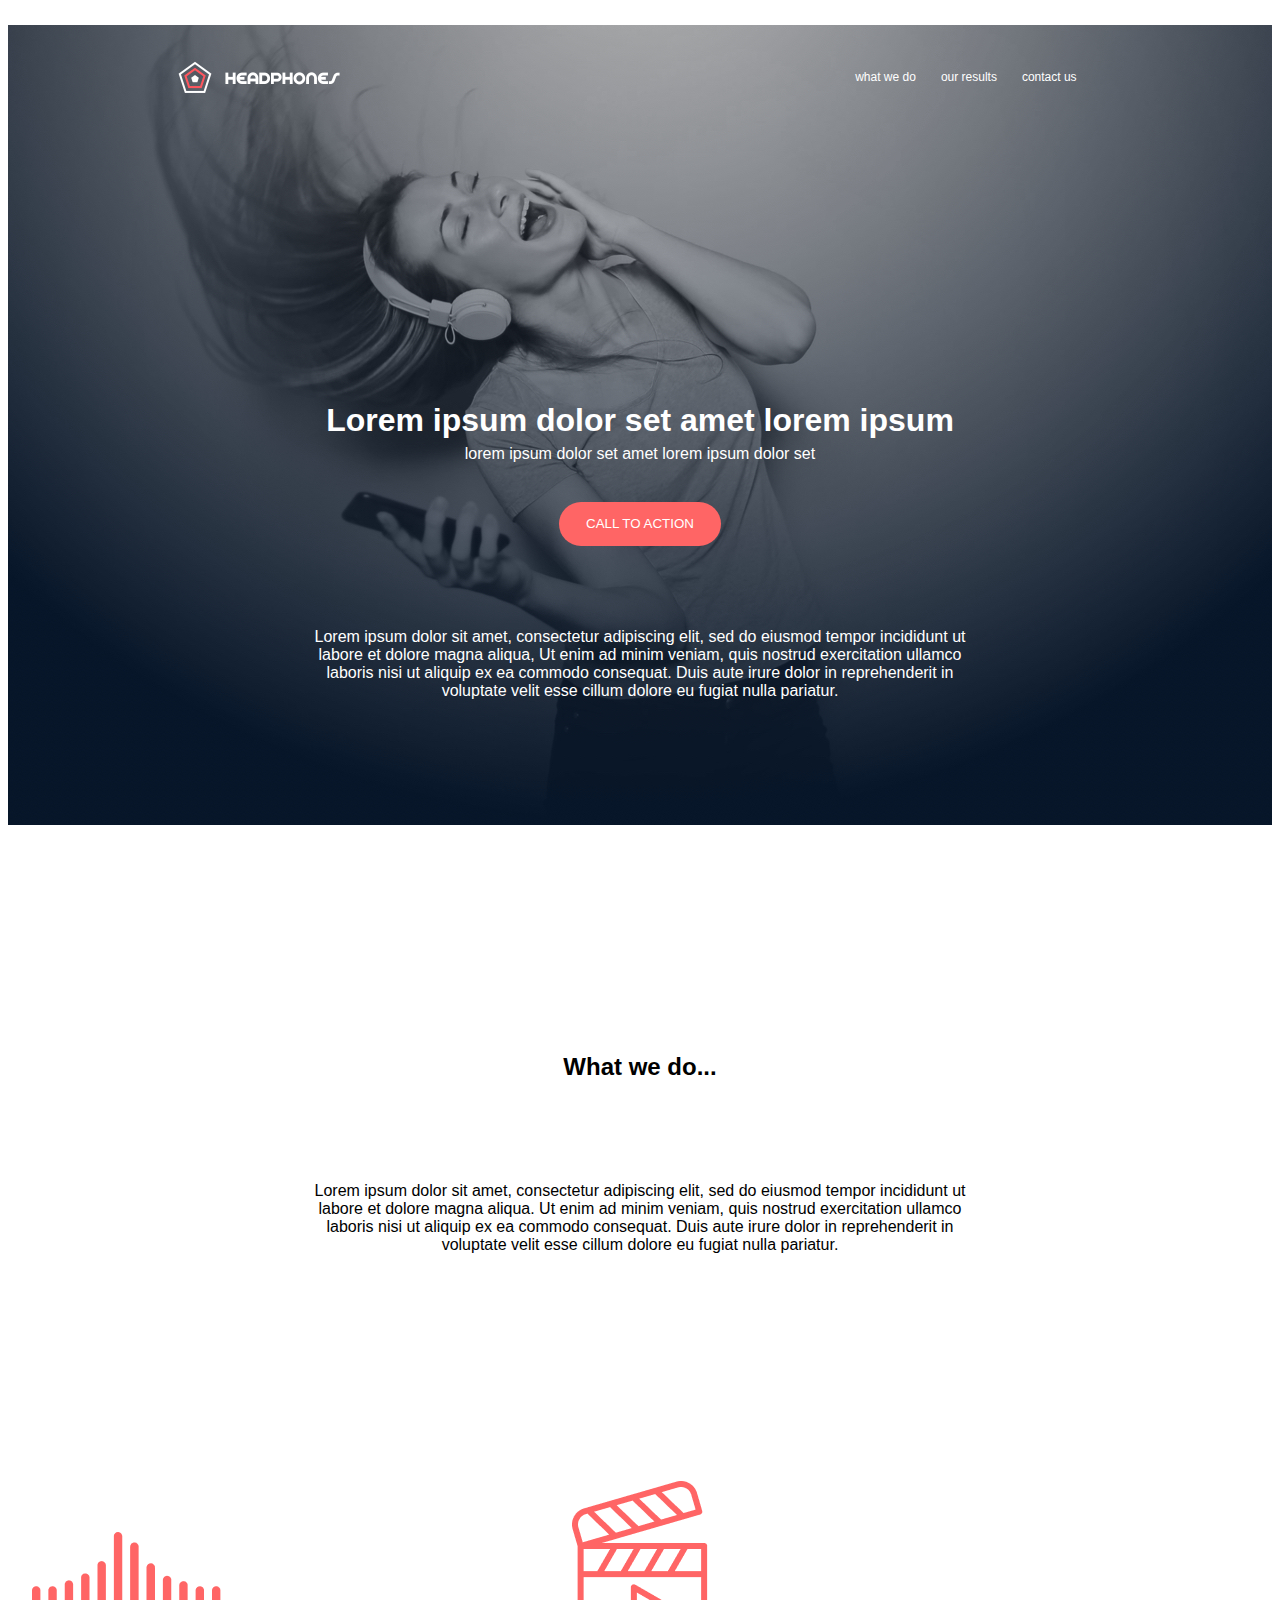
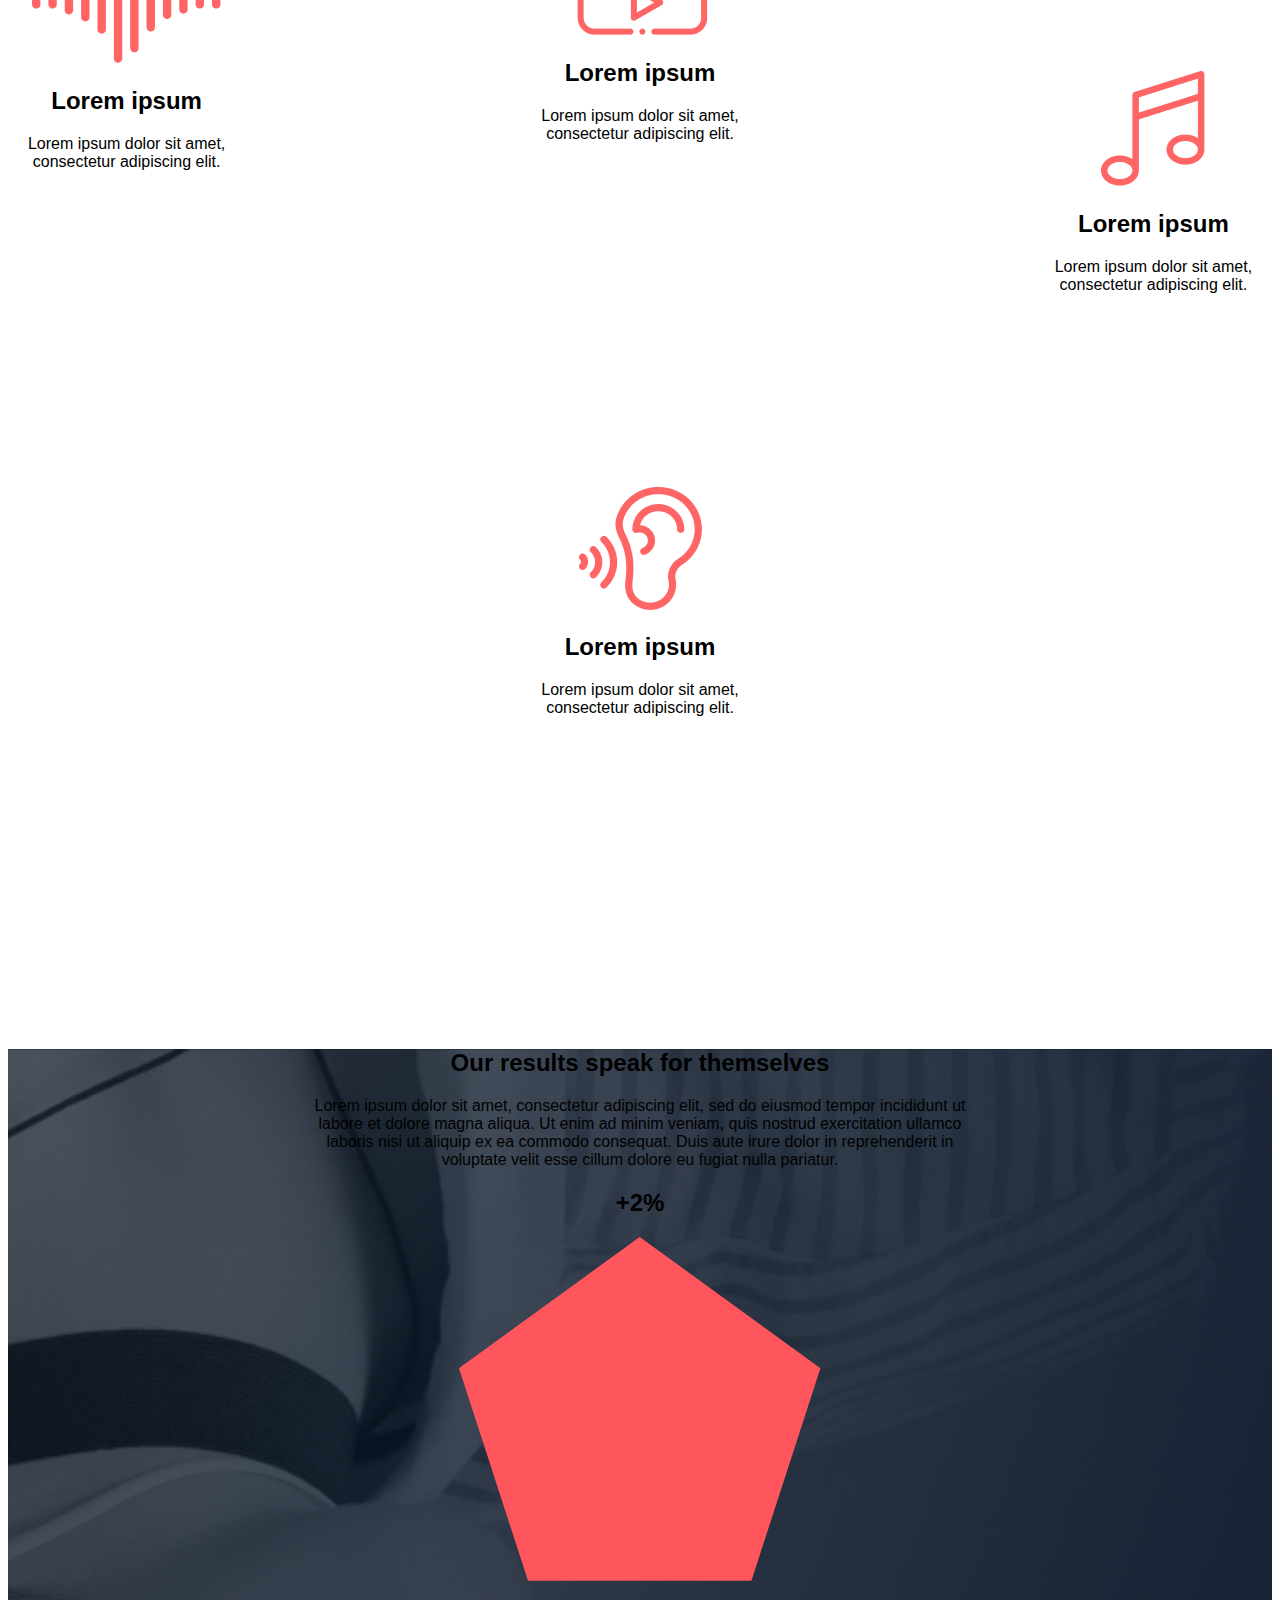
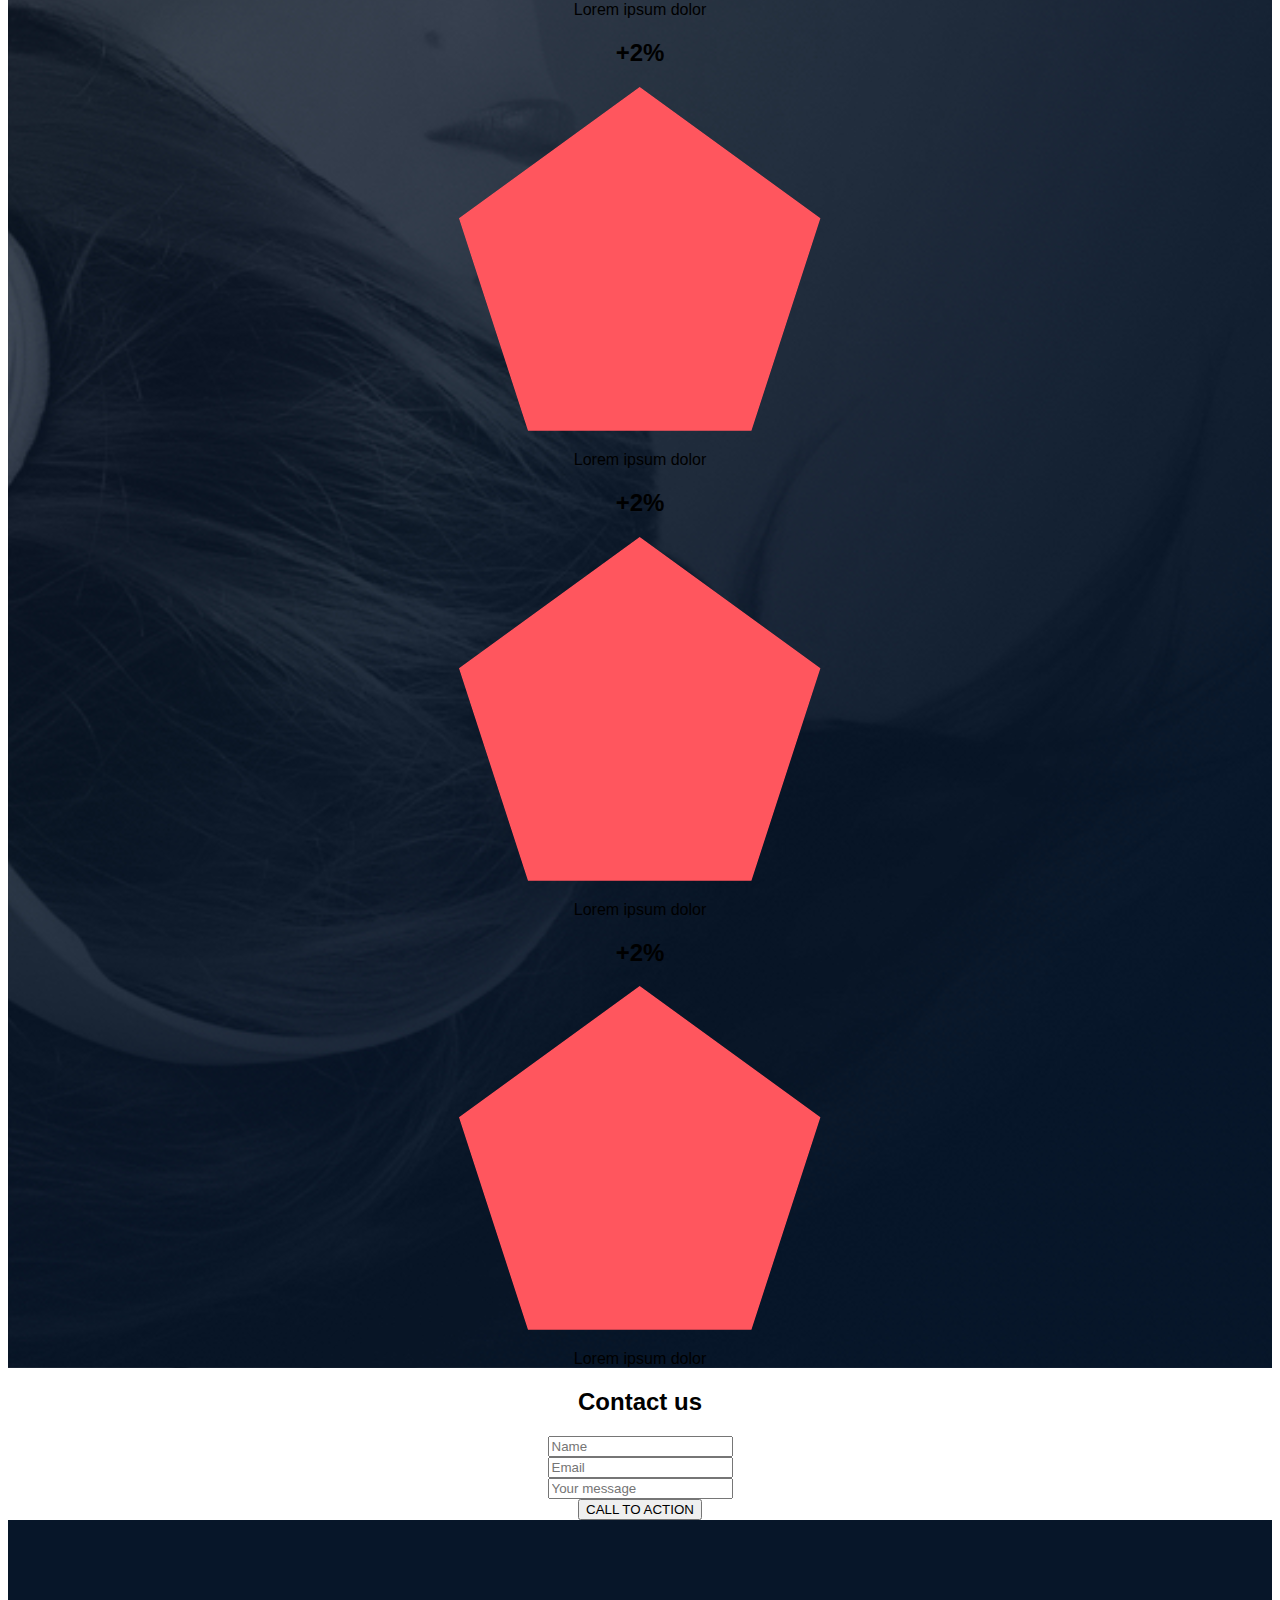
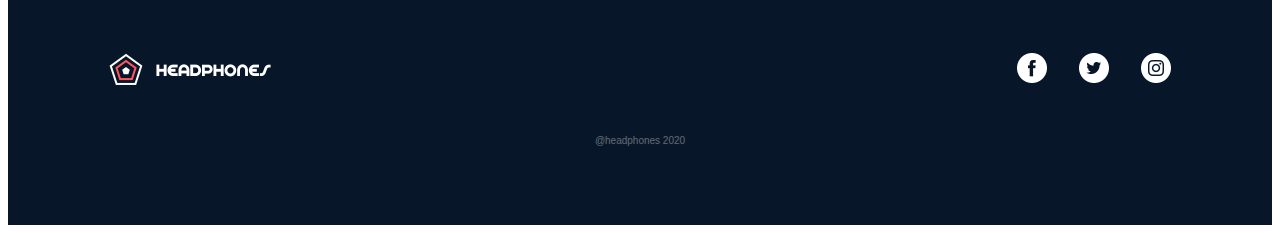
==== index.html @ 17d15989 "html changes and tablet changes" ====
<!DOCTYPE html>
<html lang="en">
<head>
    <meta charset="UTF-8">
    <meta name="viewport" content="width=device-width, initial-scale=1.0">
    <title>01_headphones_desktop</title>
    <link rel="stylesheet" href="tablet.css">
</head>
<body>
    <header>
        <div class="HP">
            <div class="hp">
                <img src="images/logo_headphones.png" alt="LOGO">
            </div>

        <!-- Block of 3 nav elements-->
            <nav class="nav">
                <a>what we do</a>
                <a>our results</a>
                <a>contact us</a>
            </nav>
        </div>
         
        <!-- Banner -->
        <section>
            <div class="banner">
                <div class="banner1">
                    <div><h1 class="bannerh1">Lorem ipsum dolor set amet lorem ipsum</h1></div>
                    <div><p class="bannerp1">lorem ipsum dolor set amet lorem ipsum dolor set</p></div>
                </div>
                <div>
                <button class="b1">CALL TO ACTION</button>
                </div>
                <div>
                    <p class="button-p">
                      Lorem ipsum dolor sit amet, consectetur adipiscing elit, sed do eiusmod tempor incididunt ut <br>
                      labore et dolore magna aliqua, Ut enim ad minim veniam, quis nostrud exercitation ullamco<br>
                      laboris nisi ut aliquip ex ea commodo consequat. Duis aute irure dolor in reprehenderit in<br>
                      voluptate velit esse cillum dolore eu fugiat nulla pariatur.
                    </p>
                </div>
            </div>
        </section>
    </header>

    <!-- Main Section -->
     <main>
        <!-- What we do -->
        <section>
            <div class="what">
                <div><h2>What we do...</h2></div>
                <div><p>Lorem ipsum dolor sit amet, consectetur adipiscing elit, sed do eiusmod tempor incididunt ut<br>
                labore et dolore magna aliqua. Ut enim ad minim veniam, quis nostrud exercitation ullamco<br>
                laboris nisi ut aliquip ex ea commodo consequat. Duis aute irure dolor in reprehenderit in<br>
                voluptate velit esse cillum dolore eu fugiat nulla pariatur.</p></div>
            </div>
            <div class="Lorem0">

                <!-- Lorem1 -->
                 <div class="Lorem1">
                    <img src="images/wave.png" alt="Lorem">
                    <h2 class="L1">Lorem ipsum</h2>
                    <p class="L1p">Lorem ipsum dolor sit amet,<br> consectetur adipiscing elit.</p>
                 </div>

                <!-- Lorem2 -->
                <div class="Lorem2">
                    <img src="images/play.png" alt="Lorem">
                    <h2 class="L2">Lorem ipsum</h2>
                    <p class="L2p">Lorem ipsum dolor sit amet,<br> consectetur adipiscing elit.</p>
                </div>

                <!-- Lorem3 -->
                <div class="Lorem3">
                    <img src="images/music.png" alt="Lorem">
                    <h2 class="L3">Lorem ipsum</h2>
                    <p class="L3p">Lorem ipsum dolor sit amet,<br> consectetur adipiscing elit.</p>
                </div>

                <!-- Lorem2 -->
                <div class="Lorem4">
                    <img src="images/listen.png" alt="Lorem">
                    <h2 class="L4">Lorem ipsum</h2>
                    <p class="L4p">Lorem ipsum dolor sit amet,<br> consectetur adipiscing elit.</p>
                </div>
            </div>
        </section>

        <!-- Our results speak for themselves -->
        <section class="hero">
            <div class="hour">
                <h2>Our results speak for themselves</h2>
            </div>
            <div class="hourp">
                <p>Lorem ipsum dolor sit amet, consectetur adipiscing elit, sed do eiusmod tempor incididunt ut<br>
                    labore et dolore magna aliqua. Ut enim ad minim veniam, quis nostrud exercitation ullamco<br>
                    laboris nisi ut aliquip ex ea commodo consequat. Duis aute irure dolor in reprehenderit in<br>
                    voluptate velit esse cillum dolore eu fugiat nulla pariatur.</p>
            </div>

            <!-- hex1 -->
            <div class="hex1">
                <div>
                    <h2 class="2%">+2%</h2>
                </div>
                <div>
                    <img src="images/pentagone.png" alt="pentagone">
                    <p class="l">Lorem ipsum dolor</p>
                </div>
            </div>

            <!-- hex2 -->
            <div class="hex2">
                <div>
                    <h2 class="2%">+2%</h2>
                </div>
                <div>
                    <img src="images/pentagone.png" alt="pentagone">
                    <p class="l">Lorem ipsum dolor</p>
                </div>
            </div>

            <!-- hex3 -->
            <div class="hex3">
                <div>
                    <h2 class="2%">+2%</h2>
                </div>
                <div>
                    <img src="images/pentagone.png" alt="pentagone">
                    <p class="l">Lorem ipsum dolor</p>
                </div>
            </div>

            <!-- hex4 -->
            <div class="hex4">
                <div>
                    <h2 class="2%">+2%</h2>
                </div>
                <div>
                    <img src="images/pentagone.png" alt="pentagone">
                    <p class="l">Lorem ipsum dolor</p>
                </div>
            </div>
        </section>

        <!-- Contact us -->
         <section>
            <div class="con">
                <div class="us">
                    <h2 class="ch2">Contact us</h2>
                </div>
                <div class="name">
                    <form id="nameForm">
                        <input type="text" id="name-input" placeholder="Name">
                    </form>
                </div>
                <div class="Email">
                    <form id="emailForm">
                        <input type="text" id="email-input" placeholder="Email">
                    </form>
                </div>
                <div class="message">
                    <form id="messageForm">
                        <input type="text" id="message-input" placeholder="Your message">
                    </form>
                </div>
                <div class="button">
                    <button>CALL TO ACTION</button>
                </div>
            </div>
         </section>
    </main>

    <!-- Footer -->
    <footer>
        <div class="footer">
            <!-- footer-images -->
            <div class="fl">
                <img src="images/logo_headphones.png" alt="logo" width="162" height="32">
            </div>
            <div class="footer-images">
                <div><img src="images/fb.png" alt="fb" width="30" height="30"></div>
                <div><img src="images/twitter.png" alt="twitter" width="30" height="30"></div>
                <div><img src="images/ig.png" alt="ig" width="30" height="30"></div>
            </div>

            <!--@headphones 2020 -->
            <div>
                <p class="footer-caption">@headphones 2020</p>
            </div>
        </div>
    </footer>
</body>
</html>
---- tablet.css ----
/* CSS for tablet */

@media (min-width: 768px) and (max-width: 1072px) {
    body {
        padding: 20px;
    }
}

header {
    background-image: url('images/headphones_hero_1.jpg');
    background-size: cover;
    background-position: center;
    width: 100%;
    height: 800px;
}

body {
    text-align: center;
    font-family: 'Source Sans Pro', sans-serif;
}

.HP {
    margin-top: 25px;
    display: flex;
    justify-content: space-around;
    align-items: center;
    position: relative;
    top: 20px;
}

.hp {
    display: flex;
    width: 161px;
    height: 32px;
    margin-right: 150px;
}

.b1 {
    background-color: #FF6565;
    color: #ffffff;
    width: 162px;
    height: 44px;
    border: none;
    border-radius: 40rem;
    position: relative;
    bottom: 210%;
    cursor: pointer;
    box-shadow: rgba(0, 0, 0, 0.5);
}

.nav {
    display: flex;
    justify-content: flex-end;
    margin: 25px;
    gap: 25px;
    font-size: 12px;
    color: #FFFFFF;
    weight: 700;
}

.banner {
    position: relative;
    text-align: center;
    height: 313px;
    top: 340px;
    display: flex;
    flex-direction: column;
    justify-content: flex-end;
    color:#FFFFFF
}

.banner1 {
    padding-bottom: 100px;
}

.bannerh1 {
    size: 32px;
    weight: 700px;
}

.bannerp1 {
    position: relative;
    bottom:15px;
    size: 16px;
    display: flex;
    justify-content: center;
}

.button-p {
    display:flex;
    justify-content: center;
    position: relative;
    bottom: 25%;
}

.what {
    margin-top: 18%;
    margin-bottom: 18%;
}

.what h2 {
    margin-bottom: 8%;
}

.Lorem0 {
    display: flex;
    flex-wrap: wrap;
    justify-content: center;
    gap: 25%;
    margin-bottom: 25%;
}

.Lorem1 {
    margin-top: 4%;
}

.Lorem2 {

}

.Lorem3 {
    margin-top: 15%;
}

.Lorem4 {
    margin-top: 14%;
}

.hero {
    background-image: url('images/headphones_hero_2.jpg');
    background-size: cover;
    background-position: center;
    width: 100%;
    height: 100%;
}

.footer {
    background-color: #071629;
    padding: 8%;
}

.fl {
    display: flex;
    justify-content: flex-start;
    align-items: center;
    position: relative;
    top: 2em;
}

.footer-images {
    display: flex;
    justify-content: flex-end;
    flex-direction: row;
    gap: 3%;
}

.footer-caption {
    display: flex;
    justify-content: center;
    margin-bottom: 15px;
    font-size: 10px;
    opacity: 0.35;
    color: #ffffff;
    position: relative;
    top: 3.8em;
}
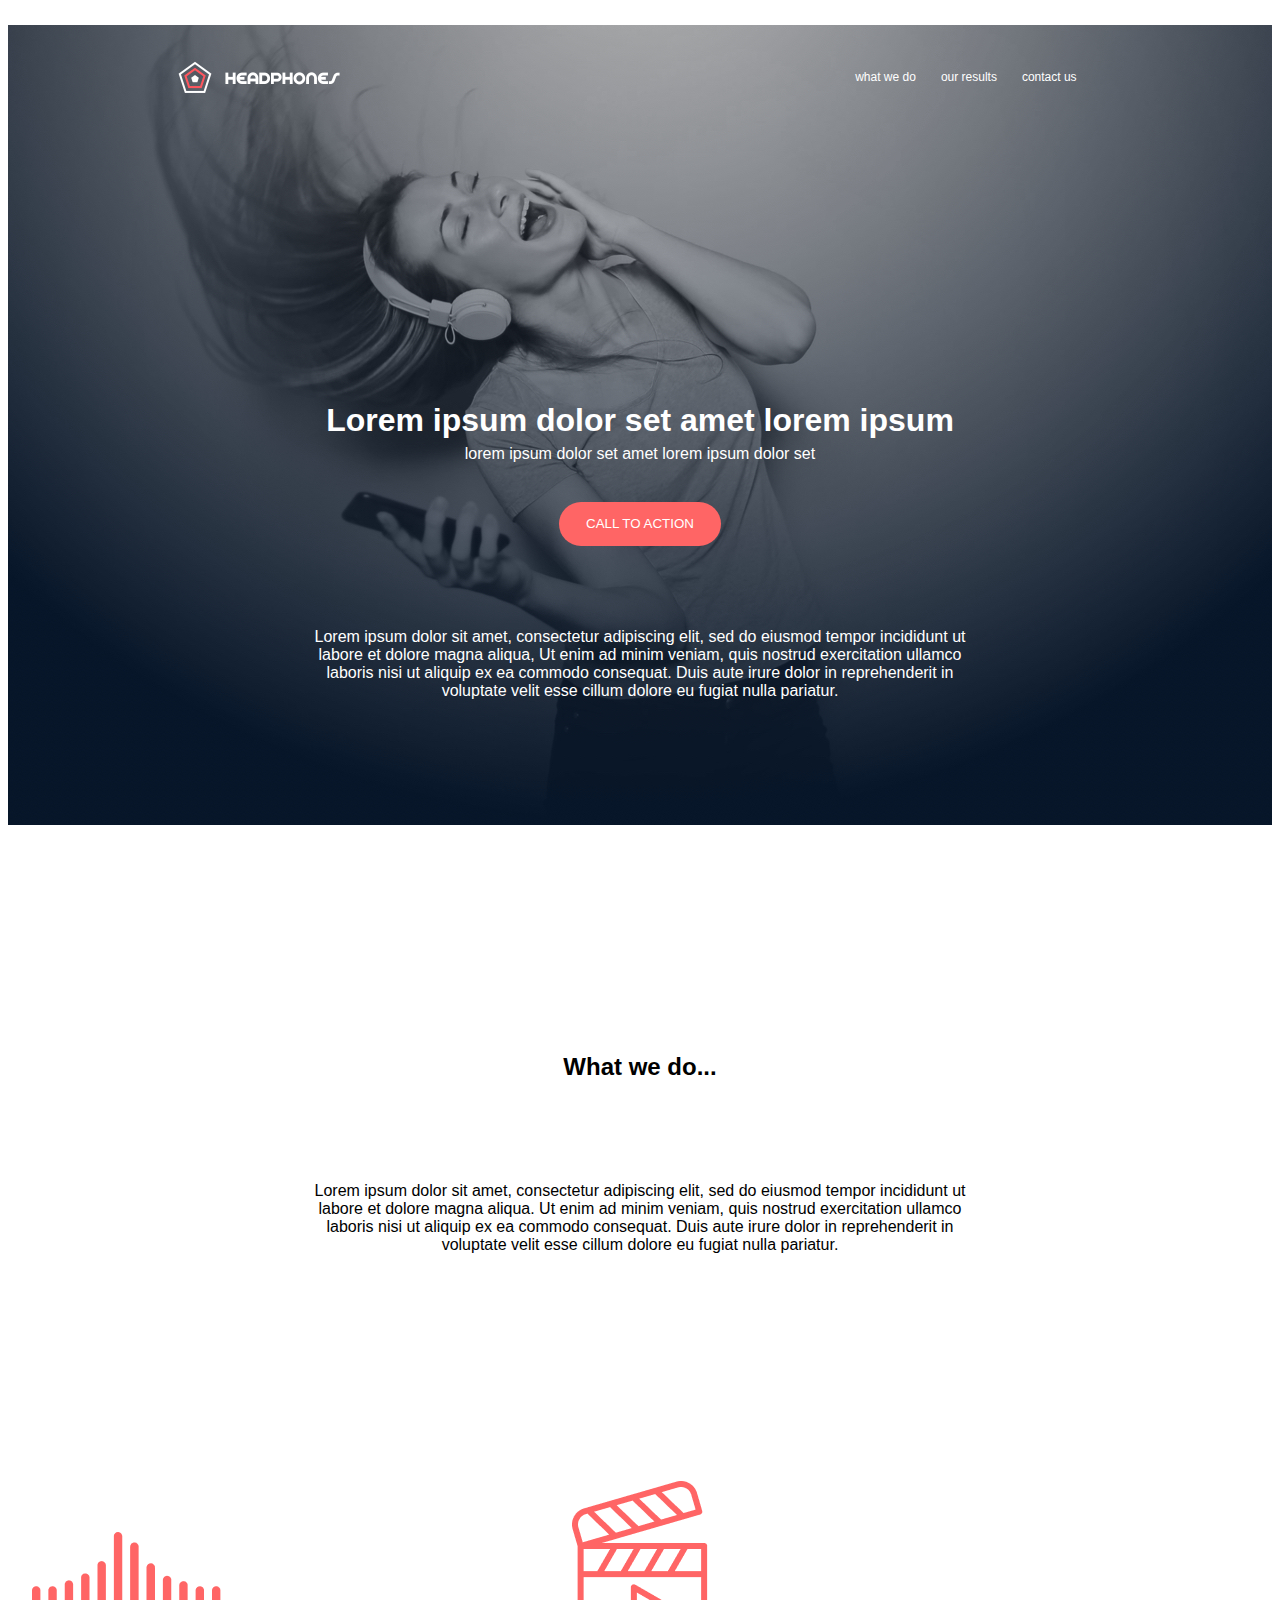
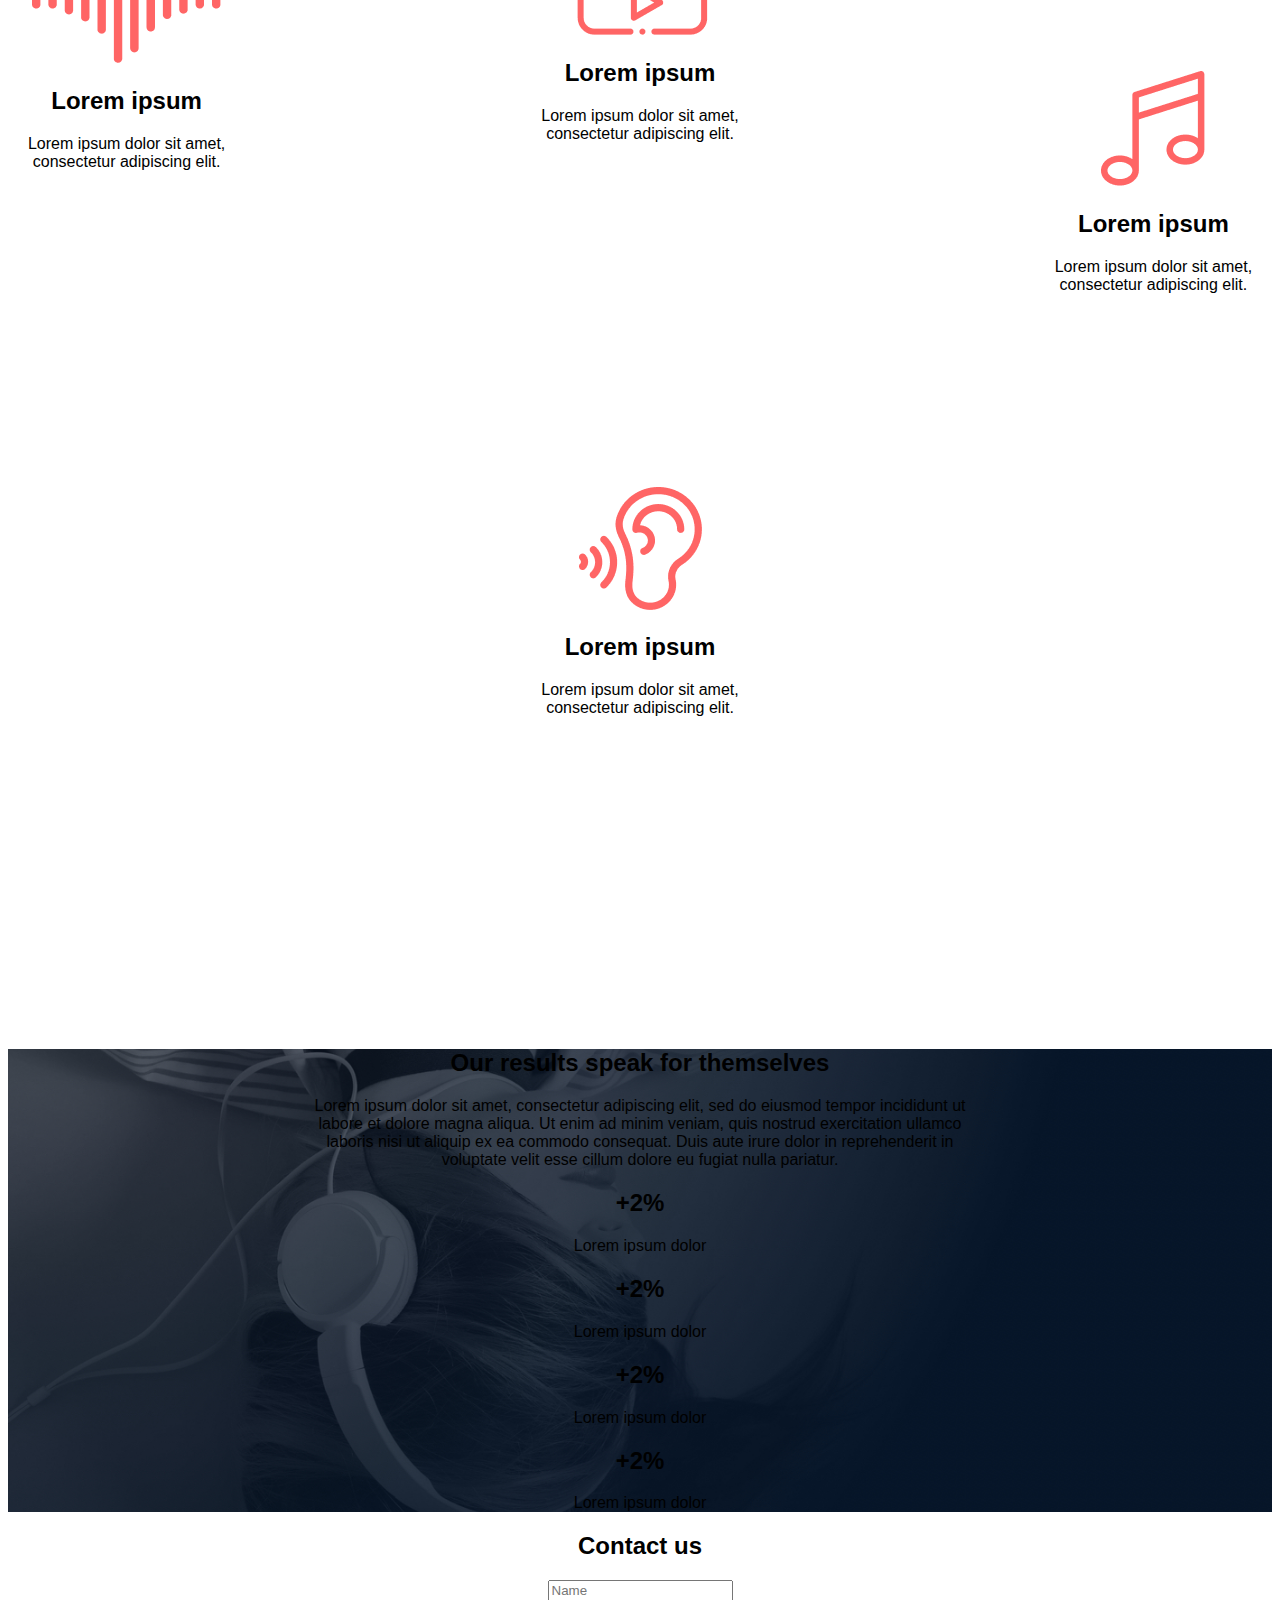
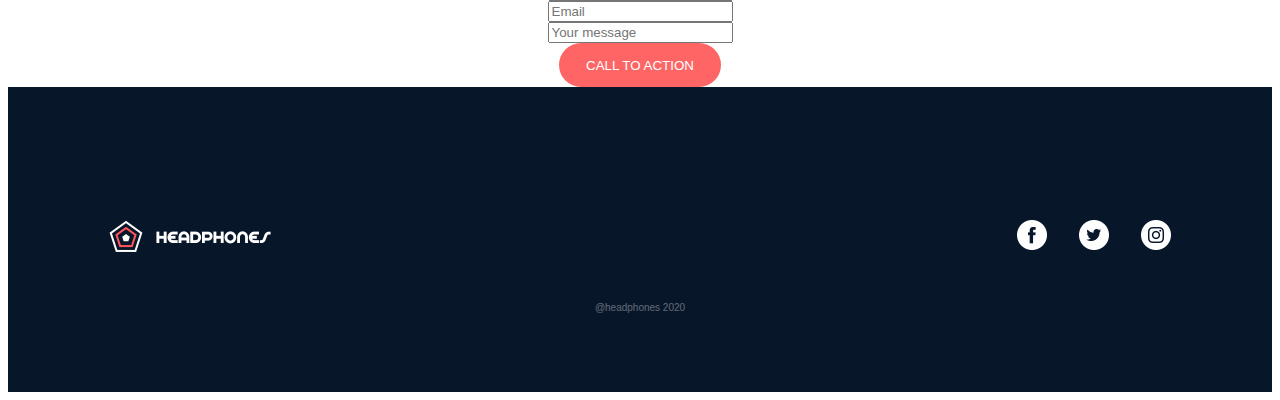
==== commit 83865204: "update html" ====
--- a/index.html
+++ b/index.html
@@ -104,7 +104,6 @@
                     <h2 class="2%">+2%</h2>
                 </div>
                 <div>
-                    <img src="images/pentagone.png" alt="pentagone">
                     <p class="l">Lorem ipsum dolor</p>
                 </div>
             </div>
@@ -115,7 +114,6 @@
                     <h2 class="2%">+2%</h2>
                 </div>
                 <div>
-                    <img src="images/pentagone.png" alt="pentagone">
                     <p class="l">Lorem ipsum dolor</p>
                 </div>
             </div>
@@ -126,7 +124,6 @@
                     <h2 class="2%">+2%</h2>
                 </div>
                 <div>
-                    <img src="images/pentagone.png" alt="pentagone">
                     <p class="l">Lorem ipsum dolor</p>
                 </div>
             </div>
@@ -137,7 +134,6 @@
                     <h2 class="2%">+2%</h2>
                 </div>
                 <div>
-                    <img src="images/pentagone.png" alt="pentagone">
                     <p class="l">Lorem ipsum dolor</p>
                 </div>
             </div>
@@ -164,8 +160,8 @@
                         <input type="text" id="message-input" placeholder="Your message">
                     </form>
                 </div>
-                <div class="button">
-                    <button>CALL TO ACTION</button>
+                <div>
+                    <button class="button">CALL TO ACTION</button>
                 </div>
             </div>
          </section>
--- a/tablet.css
+++ b/tablet.css
@@ -134,6 +134,24 @@
     height: 100%;
 }
 
+
+
+
+
+
+.button {
+    background-color: #FF6565;
+    color: #ffffff;
+    width: 162px;
+    height: 44px;
+    border: none;
+    border-radius: 40rem;
+    position: relative;
+    cursor: pointer;
+    box-shadow: rgba(0, 0, 0, 0.5);
+}
+
+
 .footer {
     background-color: #071629;
     padding: 8%;
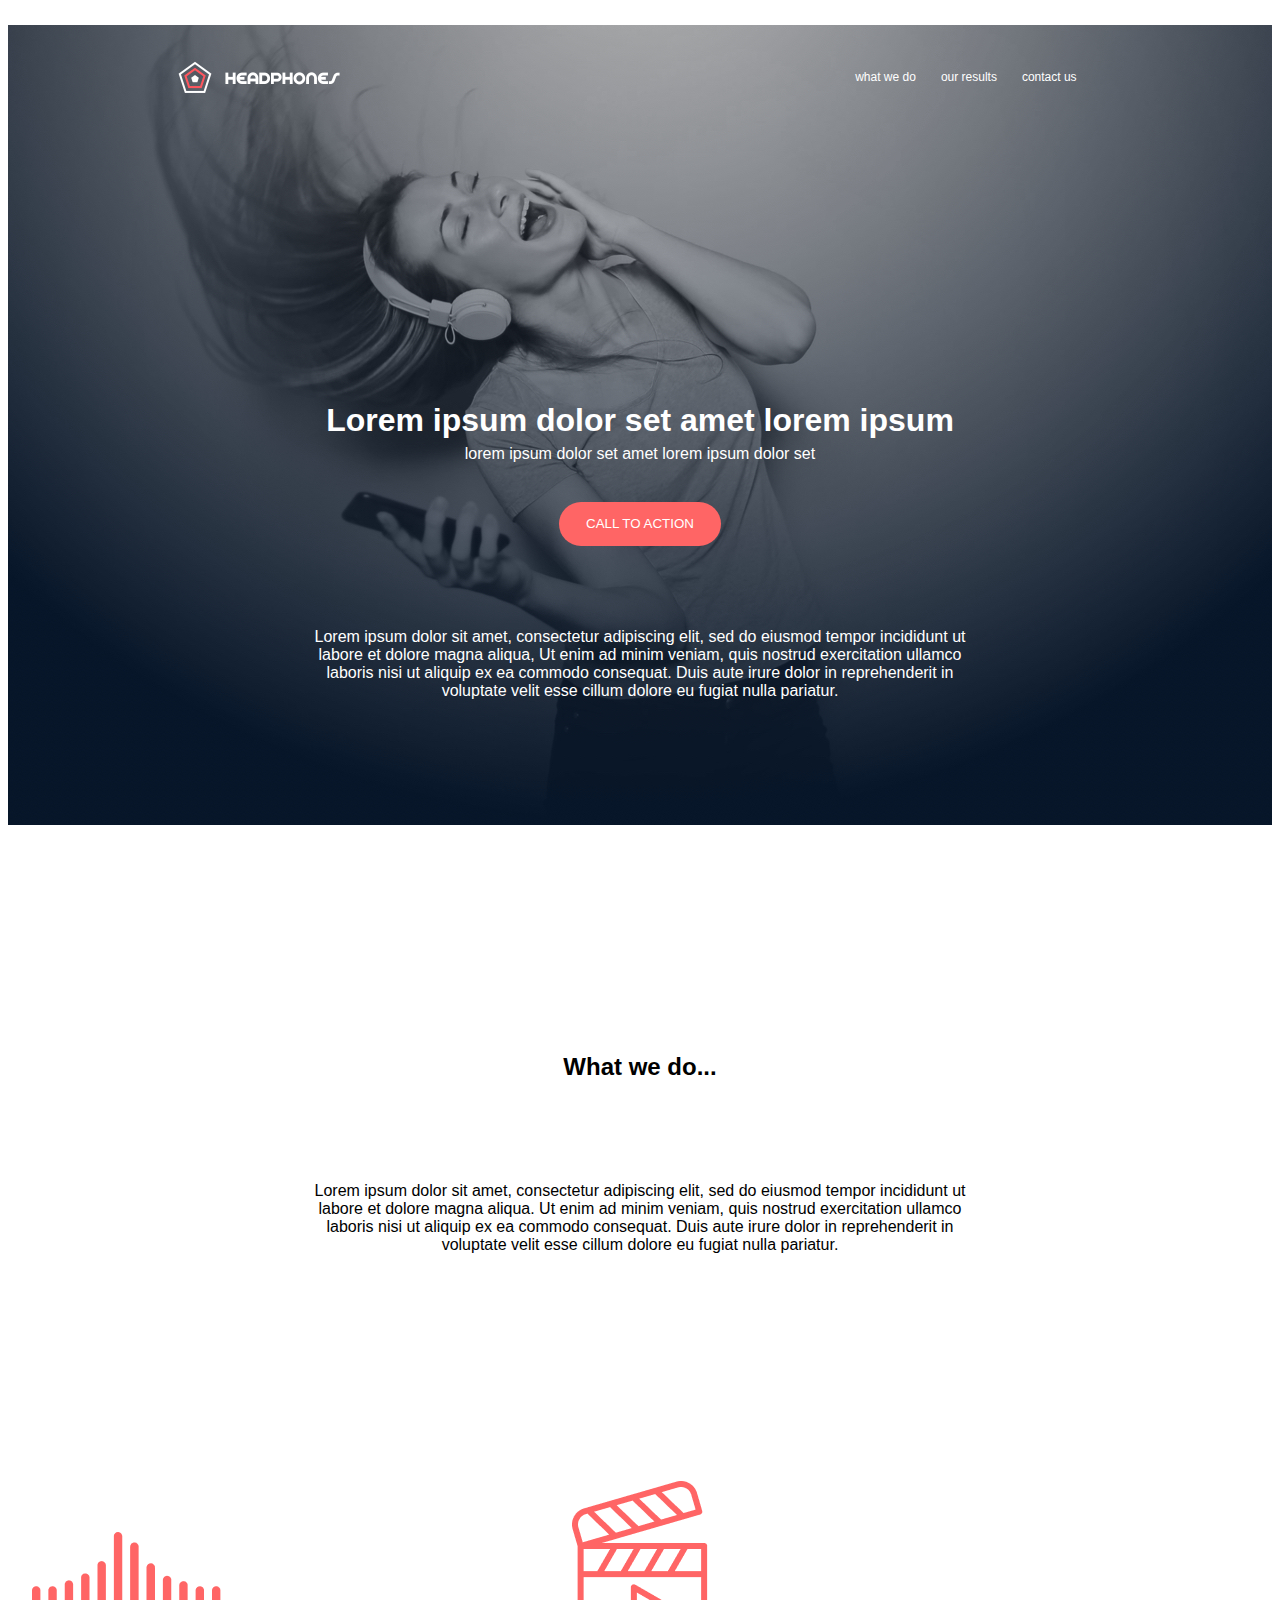
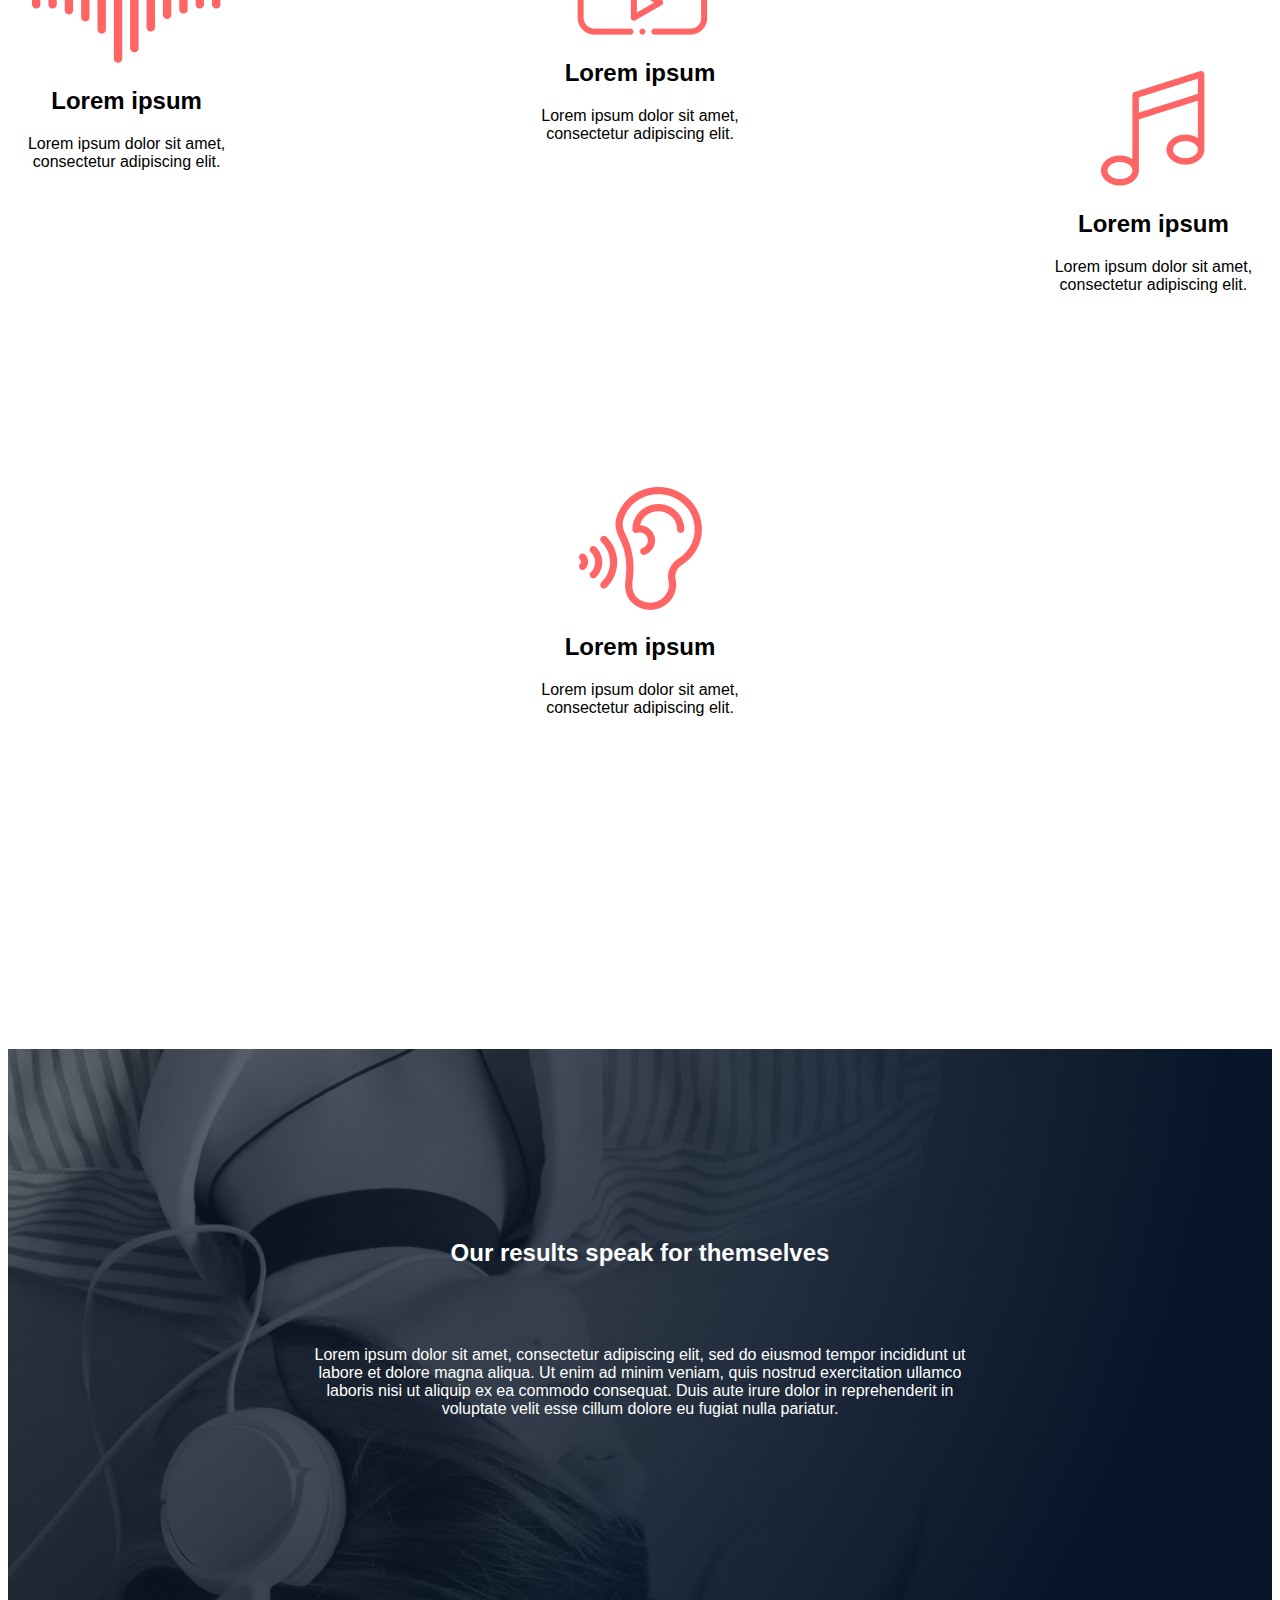
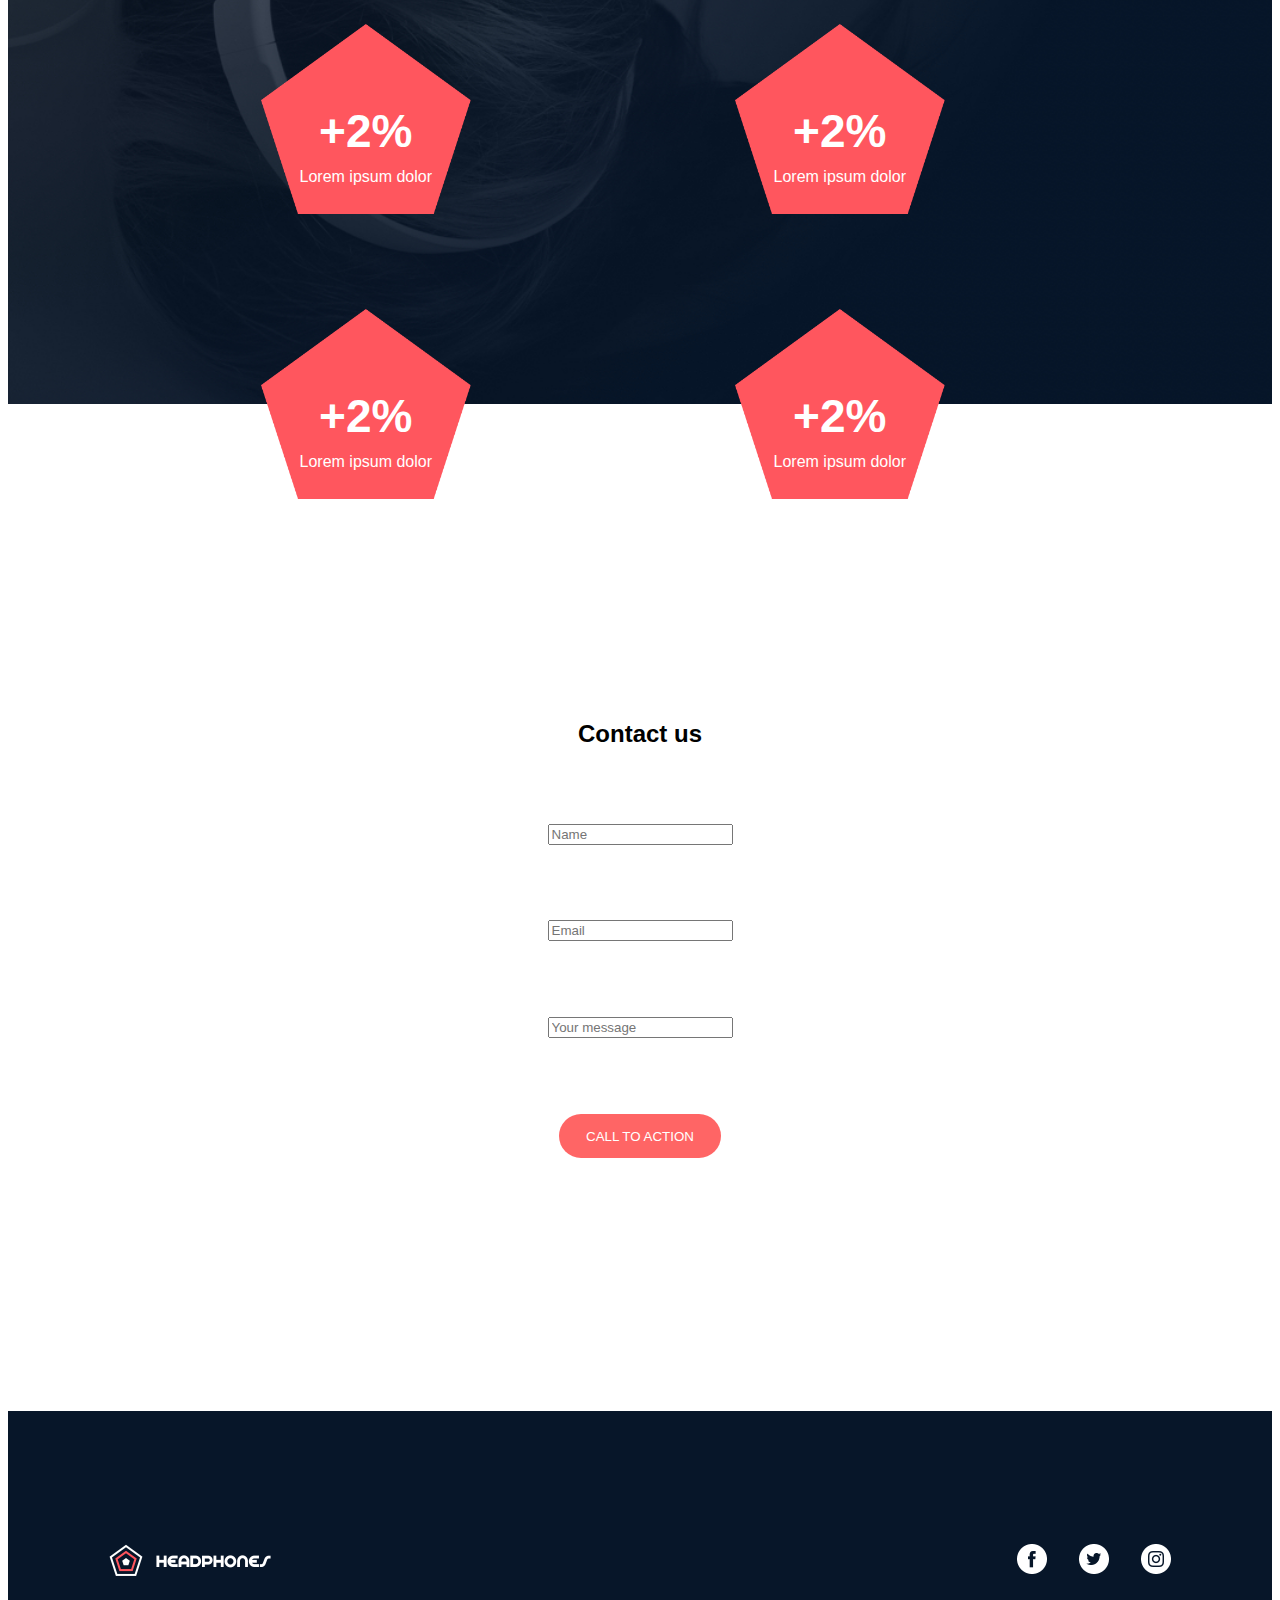
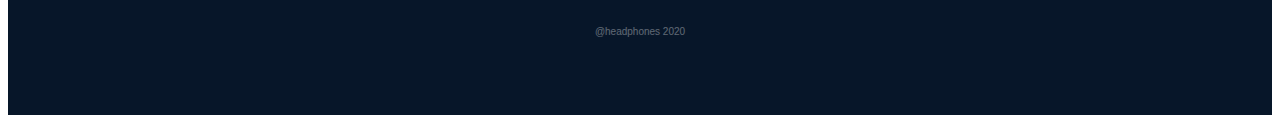
==== commit 194681f5: "save for now" ====
--- a/index.html
+++ b/index.html
@@ -97,44 +97,46 @@
                     laboris nisi ut aliquip ex ea commodo consequat. Duis aute irure dolor in reprehenderit in<br>
                     voluptate velit esse cillum dolore eu fugiat nulla pariatur.</p>
             </div>
+            <!-- hex container -->
+            <div class="hex-con">
+                <!-- hex1 -->
+                <div class="hex1">
+                    <div>
+                        <h2 class="htitle">+2%</h2>
+                    </div>
+                    <div>
+                        <p class="l">Lorem ipsum dolor</p>
+                    </div>
+                </div>
 
-            <!-- hex1 -->
-            <div class="hex1">
-                <div>
-                    <h2 class="2%">+2%</h2>
+                <!-- hex2 -->
+                <div class="hex2">
+                    <div>
+                        <h2 class="htitle">+2%</h2>
+                    </div>
+                    <div>
+                        <p class="l">Lorem ipsum dolor</p>
+                    </div>
                 </div>
-                <div>
-                    <p class="l">Lorem ipsum dolor</p>
+
+                <!-- hex3 -->
+                <div class="hex3">
+                    <div>
+                        <h2 class="htitle">+2%</h2>
+                    </div>
+                    <div>
+                        <p class="l">Lorem ipsum dolor</p>
+                    </div>
                 </div>
-            </div>
 
-            <!-- hex2 -->
-            <div class="hex2">
-                <div>
-                    <h2 class="2%">+2%</h2>
-                </div>
-                <div>
-                    <p class="l">Lorem ipsum dolor</p>
-                </div>
-            </div>
-
-            <!-- hex3 -->
-            <div class="hex3">
-                <div>
-                    <h2 class="2%">+2%</h2>
-                </div>
-                <div>
-                    <p class="l">Lorem ipsum dolor</p>
-                </div>
-            </div>
-
-            <!-- hex4 -->
-            <div class="hex4">
-                <div>
-                    <h2 class="2%">+2%</h2>
-                </div>
-                <div>
-                    <p class="l">Lorem ipsum dolor</p>
+                <!-- hex4 -->
+                <div class="hex4">
+                    <div>
+                        <h2 class="htitle">+2%</h2>
+                    </div>
+                    <div>
+                        <p class="l">Lorem ipsum dolor</p>
+                    </div>
                 </div>
             </div>
         </section>
--- a/tablet.css
+++ b/tablet.css
@@ -134,10 +134,54 @@
     height: 100%;
 }
 
-
-
-
-
+.hex-con {
+    display: grid;
+    grid-template-columns: repeat(2, 1fr);
+    gap: 25%;
+    margin-left: 20%;
+    margin-top: 15%;
+    margin-bottom: 25%;
+    margin-right: 20%;
+    color:#FFFFFF;
+}
+
+.hour {
+    display:flex;
+    justify-content: center;
+    position: relative;
+    color:#FFFFFF;
+}
+
+.hour h2 {
+    margin: 15%;
+}
+
+
+.hourp {
+    display:flex;
+    justify-content: center;
+    color:#FFFFFF;
+    margin-top: -10%;
+}
+
+.hex1, .hex2, .hex3, .hex4 {
+    background-image: url('images/pentagone.png');
+    background-size: cover;
+    height: 190px;
+    width: 210px;
+}
+
+.htitle {
+    font-size: 46px;
+}
+
+.htitle, .l {
+    display: flex;
+    justify-content: center;
+    position: relative;
+    top: 70px;
+    margin: 10px;
+}
 
 .button {
     background-color: #FF6565;
@@ -157,6 +201,27 @@
     padding: 8%;
 }
 
+.con {
+    margin: 20%;
+}
+
+.us {
+    margin: 5%;
+}
+
+.name {
+    margin: 10%;
+}
+
+.Email {
+    margin: 10%;
+}
+
+.message {
+    margin: 10%;
+}
+
+
 .fl {
     display: flex;
     justify-content: flex-start;
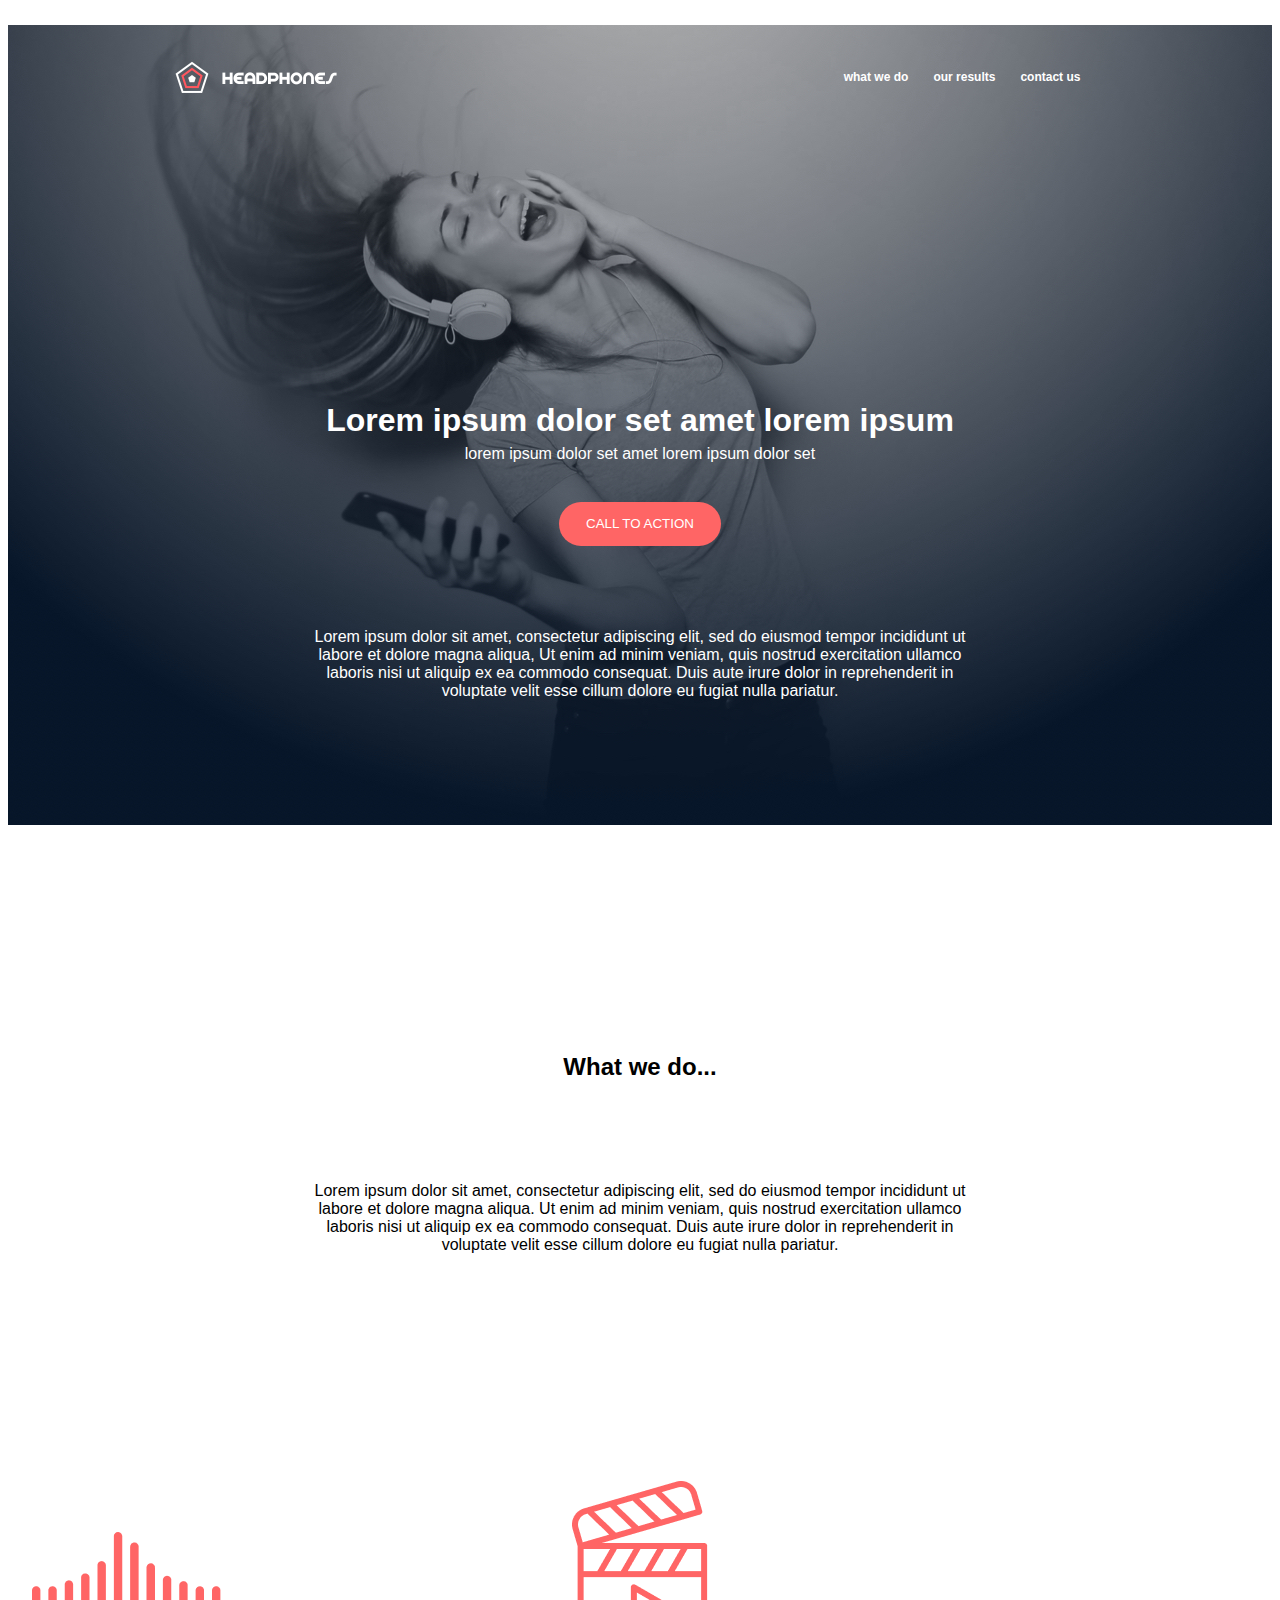
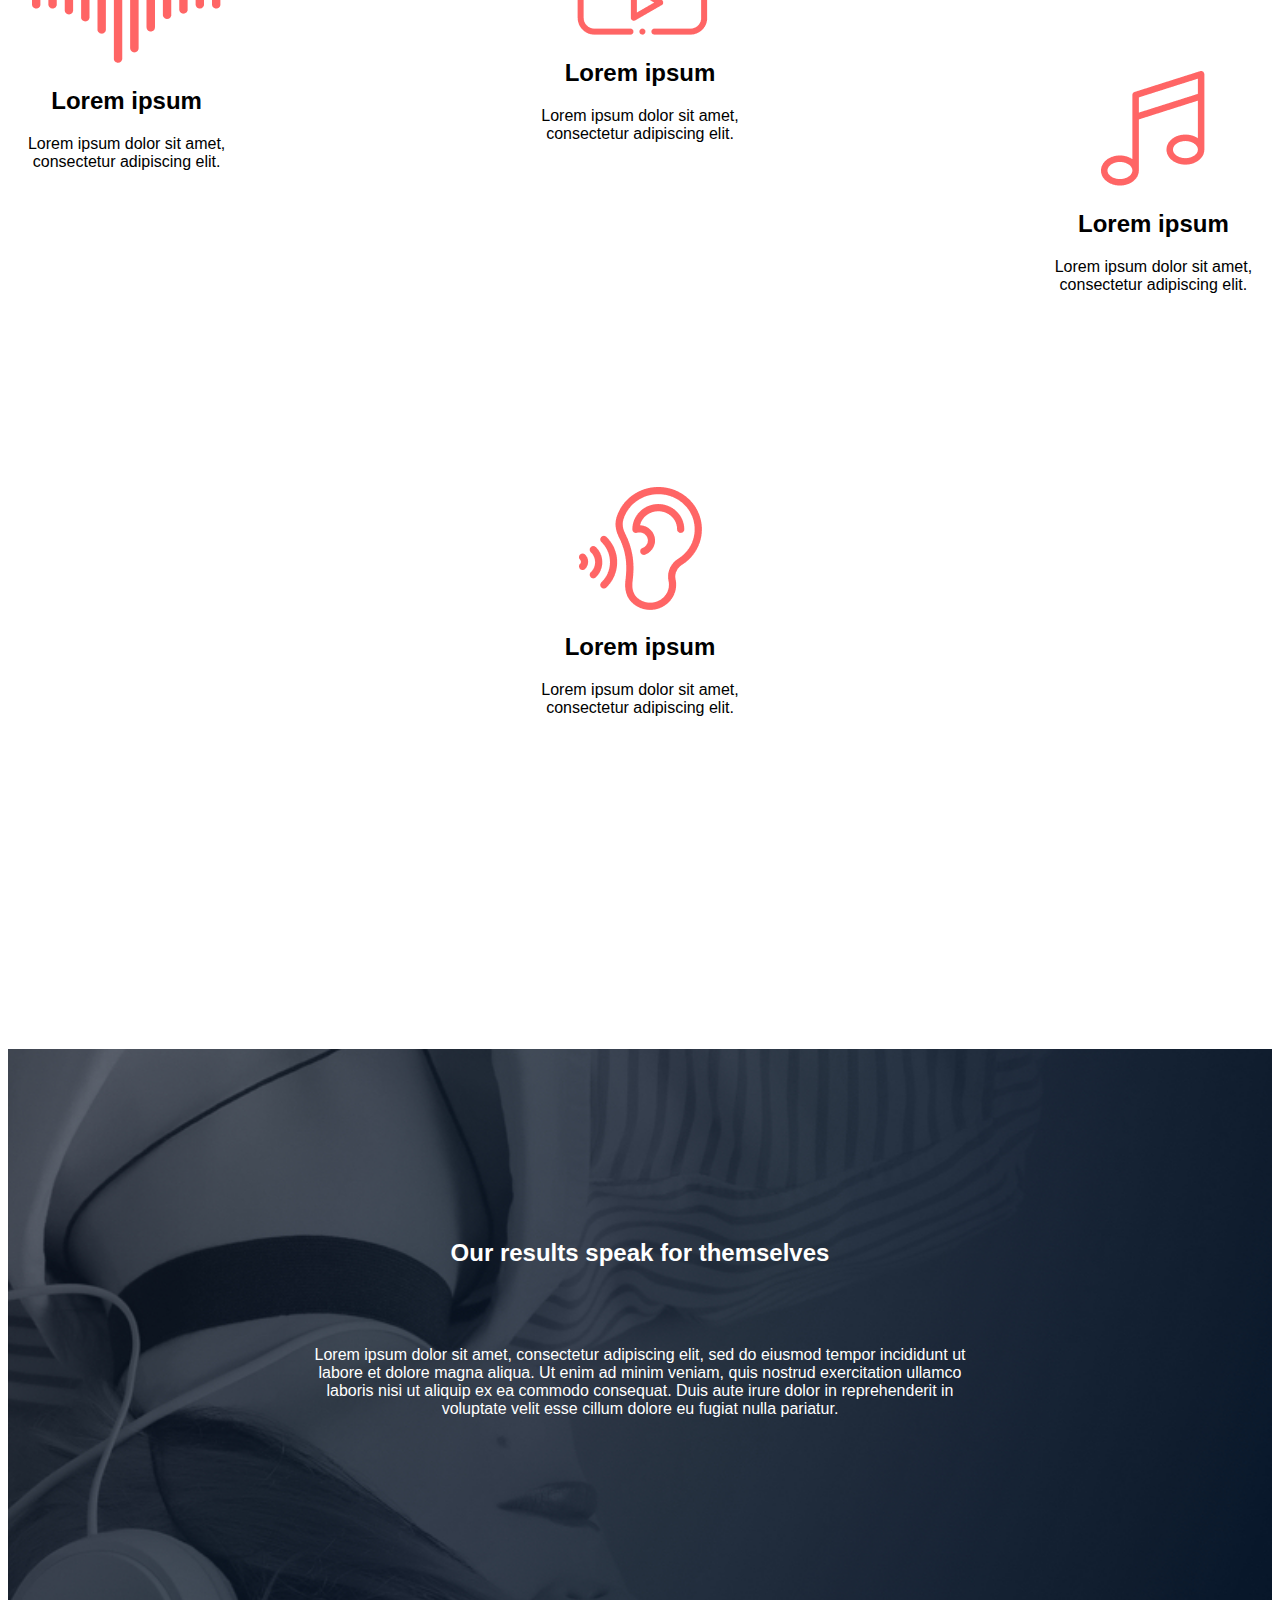
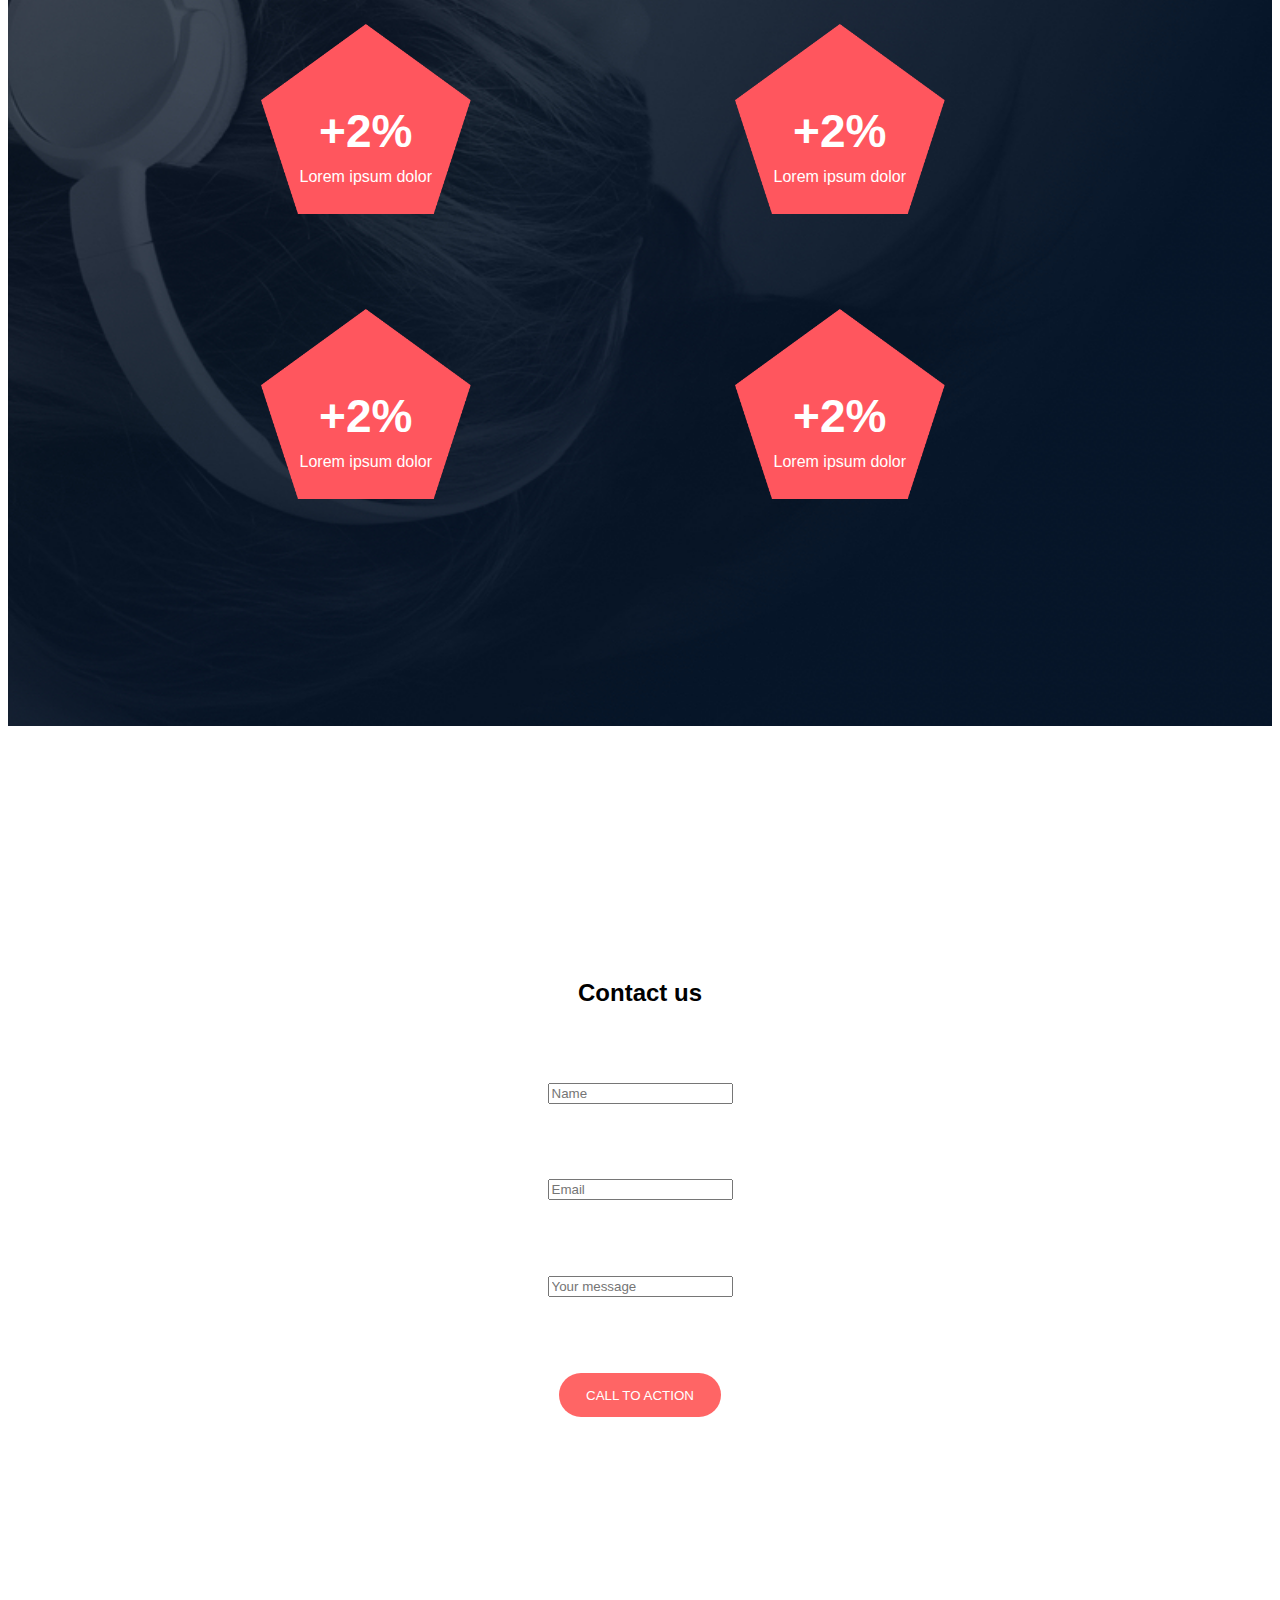
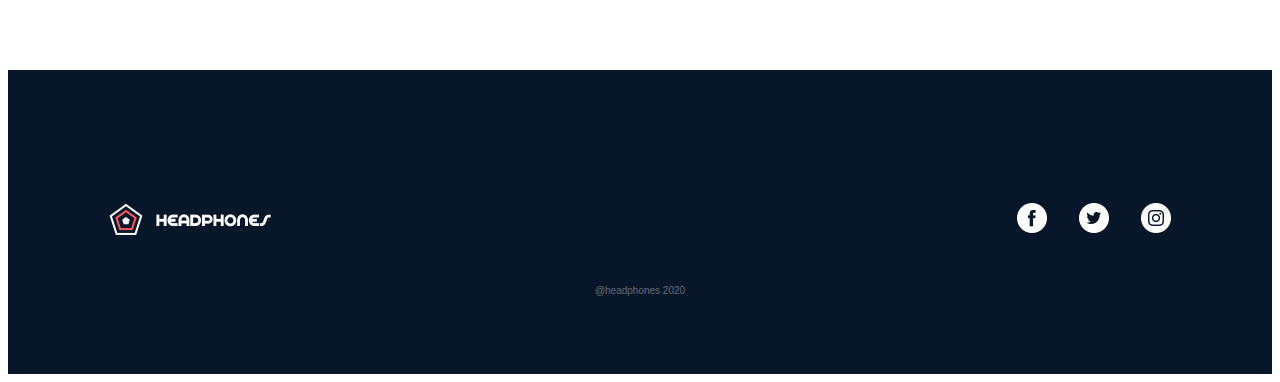
==== commit 9ed587e9: "update changes" ====
--- a/index.html
+++ b/index.html
@@ -5,6 +5,7 @@
     <meta name="viewport" content="width=device-width, initial-scale=1.0">
     <title>01_headphones_desktop</title>
     <link rel="stylesheet" href="tablet.css">
+    <link rel="stylesheet" href="moblie.css">
 </head>
 <body>
     <header>
--- a/tablet.css
+++ b/tablet.css
@@ -55,8 +55,14 @@
     gap: 25px;
     font-size: 12px;
     color: #FFFFFF;
-    weight: 700;
-}
+    font-weight: 700;
+}
+
+.nav a {
+    color: #FFFFFF;
+    text-decoration: none;
+}
+
 
 .banner {
     position: relative;
@@ -132,6 +138,7 @@
     background-position: center;
     width: 100%;
     height: 100%;
+    padding-bottom: 0.5%;
 }
 
 .hex-con {
--- a/moblie.css
+++ b/moblie.css
@@ -0,0 +1,7 @@
+/* Moblie Phone css */
+
+@media (min-width: 320px) and (max-width: 767px) {
+    body {
+        padding: 20px;
+    }
+}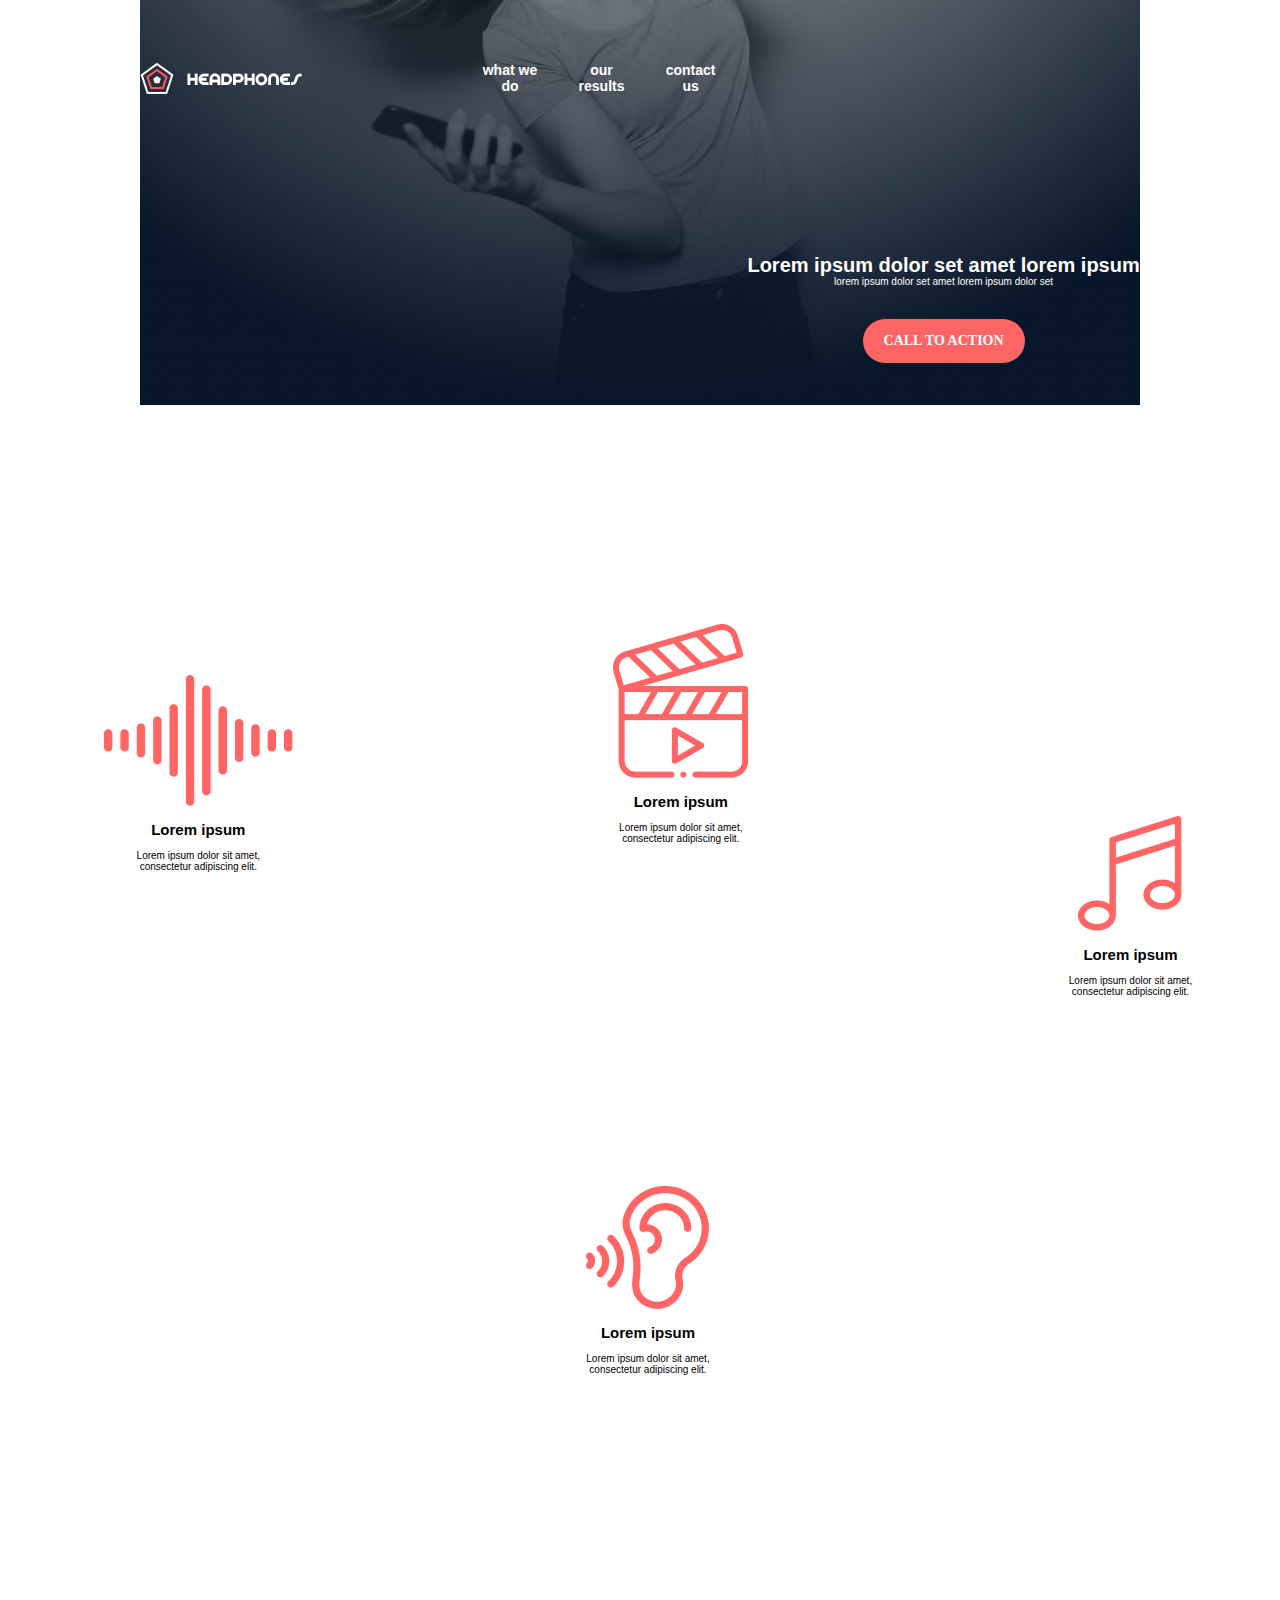
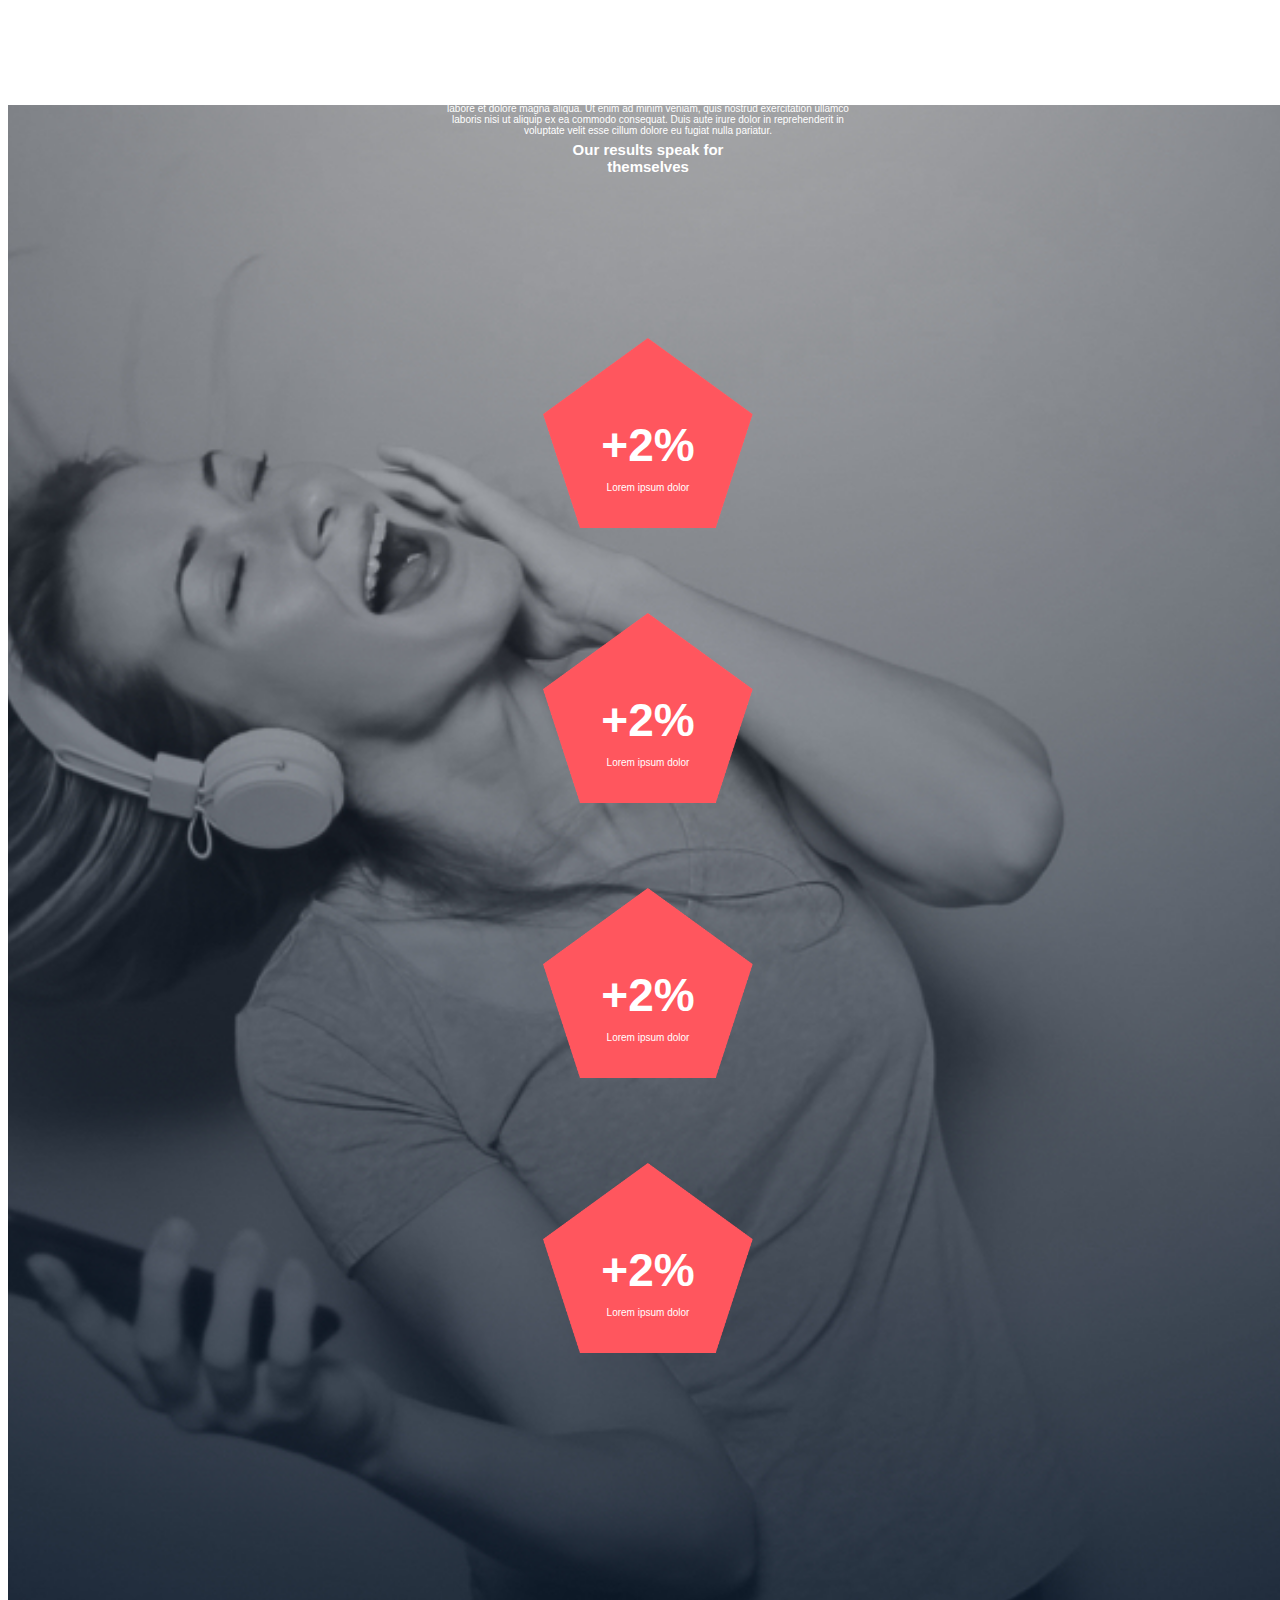
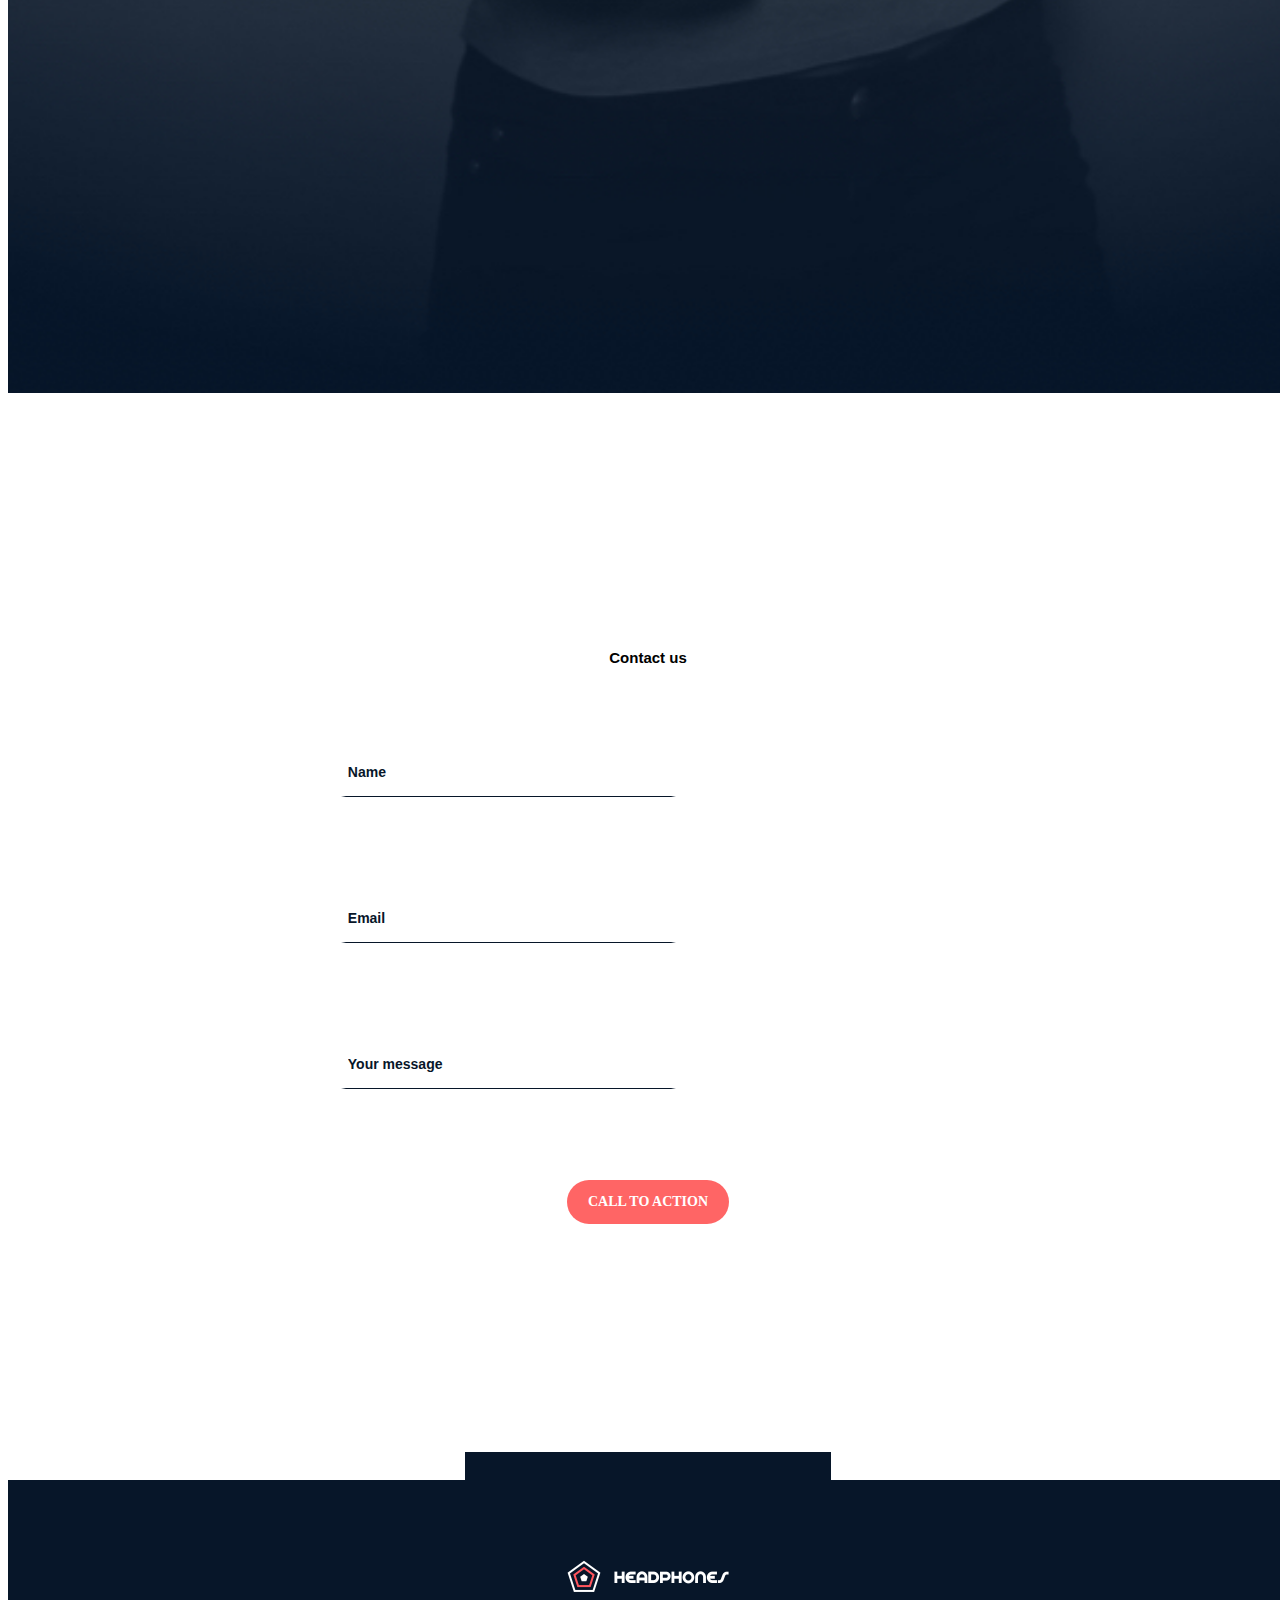
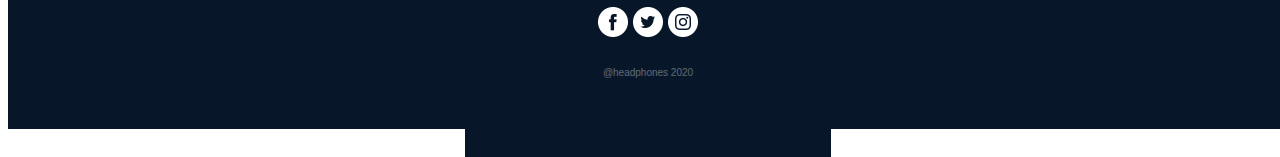
==== commit 653e56a6: "save what i have" ====
--- a/index.html
+++ b/index.html
@@ -6,6 +6,7 @@
     <title>01_headphones_desktop</title>
     <link rel="stylesheet" href="tablet.css">
     <link rel="stylesheet" href="moblie.css">
+    <link rel="stylesheet" href="desktop.css">
 </head>
 <body>
     <header>
--- a/tablet.css
+++ b/tablet.css
@@ -109,27 +109,30 @@
 }
 
 .Lorem0 {
-    display: flex;
-    flex-wrap: wrap;
-    justify-content: center;
+    display: grid;
+    grid-template-columns: 1fr 1fr;
     gap: 25%;
     margin-bottom: 25%;
 }
 
 .Lorem1 {
-    margin-top: 4%;
+    grid-column: span 2;
+    grid-row: 2;
 }
 
 .Lorem2 {
-
+    grid-column: span 2;
+    grid-row: 2;
 }
 
 .Lorem3 {
-    margin-top: 15%;
+    grid-column: span 2;
+    grid-row: 1;
 }
 
 .Lorem4 {
-    margin-top: 14%;
+    grid-column: span 2;
+    grid-row: 1;
 }
 
 .hero {
@@ -139,6 +142,7 @@
     width: 100%;
     height: 100%;
     padding-bottom: 0.5%;
+    margin: auto;
 }
 
 .hex-con {
@@ -163,7 +167,6 @@
     margin: 15%;
 }
 
-
 .hourp {
     display:flex;
     justify-content: center;
@@ -173,9 +176,6 @@
 
 .hex1, .hex2, .hex3, .hex4 {
     background-image: url('images/pentagone.png');
-    background-size: cover;
-    height: 190px;
-    width: 210px;
 }
 
 .htitle {
--- a/moblie.css
+++ b/moblie.css
@@ -3,5 +3,254 @@
 @media (min-width: 320px) and (max-width: 767px) {
     body {
         padding: 20px;
+        max-width: 100%;
+        margin: 0 auto;
     }
+}
+
+header {
+    background-image: url('images/headphones_hero_1.jpg');
+    background-size: cover;
+    background-position: center;
+    width: 100%;
+    height: 800px;
+}
+
+body {
+    text-align: center;
+    font-family: 'Source Sans Pro', sans-serif;
+}
+
+.HP {
+    margin-top: 25px;
+    display: flex;
+    justify-content: space-around;
+    align-items: center;
+    position: relative;
+    top: 20px;
+}
+
+.hp {
+    display: flex;
+    width: 161px;
+    height: 32px;
+    margin-right: 150px;
+}
+
+.b1 {
+    background-color: #FF6565;
+    color: #ffffff;
+    width: 162px;
+    height: 44px;
+    border: none;
+    border-radius: 40rem;
+    position: relative;
+    bottom: 210%;
+    cursor: pointer;
+    box-shadow: rgba(0, 0, 0, 0.5);
+}
+
+.nav {
+    display: flex;
+    justify-content: flex-end;
+    margin: 25px;
+    gap: 25px;
+    font-size: 12px;
+    color: #FFFFFF;
+    font-weight: 700;
+}
+
+.nav a {
+    color: #FFFFFF;
+    text-decoration: none;
+}
+
+
+.banner {
+    position: relative;
+    text-align: center;
+    height: 313px;
+    top: 340px;
+    display: flex;
+    flex-direction: column;
+    justify-content: flex-end;
+    color:#FFFFFF
+}
+
+.banner1 {
+    padding-bottom: 100px;
+}
+
+.bannerh1 {
+    size: 32px;
+    font-weight: 700px;
+}
+
+.bannerp1 {
+    position: relative;
+    bottom:15px;
+    size: 16px;
+    display: flex;
+    justify-content: center;
+}
+
+.button-p {
+    display:flex;
+    justify-content: center;
+    position: relative;
+    bottom: 25%;
+}
+
+.what {
+    margin-top: 18%;
+    margin-bottom: 18%;
+}
+
+.what h2 {
+    margin-bottom: 8%;
+}
+
+.Lorem0 {
+    display: flex;
+    flex-wrap: wrap;
+    justify-content: center;
+    gap: 25%;
+    margin-bottom: 25%;
+}
+
+.Lorem1 {
+    margin-top: 4%;
+}
+
+.Lorem3 {
+    margin-top: 15%;
+}
+
+.Lorem4 {
+    margin-top: 14%;
+}
+
+.hero {
+    background-image: url('images/headphones_hero_2.jpg');
+    background-size: cover;
+    background-position: center;
+    width: 100%;
+    height: 100%;
+    padding-bottom: 25%;
+}
+
+.hex-con {
+    display: flex;
+    justify-content: center;
+    flex-direction: column;
+    gap: 85px;
+    margin-left: 20%;
+    margin-top: 15%;
+    margin-bottom: 25%;
+    margin-right: 20%;
+    color:#FFFFFF;
+}
+
+.hour {
+    display:flex;
+    justify-content: center;
+    position: relative;
+    color:#FFFFFF;
+}
+
+.hour h2 {
+    margin: 15%;
+}
+
+
+.hourp {
+    display:flex;
+    justify-content: center;
+    color:#FFFFFF;
+    margin-top: -10%;
+}
+
+.hex1, .hex2, .hex3, .hex4 {
+    background-image: url('images/pentagone.png');
+    background-size: cover;
+    height: 190px;
+    width: 210px;
+}
+
+.htitle {
+    font-size: 46px;
+}
+
+.htitle, .l {
+    display: flex;
+    justify-content: center;
+    position: relative;
+    top: 70px;
+    margin: 10px;
+}
+
+.button {
+    background-color: #FF6565;
+    color: #ffffff;
+    width: 162px;
+    height: 44px;
+    border: none;
+    border-radius: 40rem;
+    position: relative;
+    cursor: pointer;
+    box-shadow: rgba(0, 0, 0, 0.5);
+}
+
+
+.footer {
+    background-color: #071629;
+    padding: 8%;
+}
+
+.con {
+    margin: 20%;
+}
+
+.us {
+    margin: 5%;
+}
+
+.name {
+    margin: 10%;
+}
+
+.Email {
+    margin: 10%;
+}
+
+.message {
+    margin: 10%;
+}
+
+
+.fl {
+    display: flex;
+    justify-content: center;
+    position: relative;
+    top: 0.5em;
+}
+
+.footer-images {
+    display: flex;
+    justify-content: center;
+    flex-direction: row;
+    position: relative;
+    top: 2em;
+    gap: 3%;
+}
+
+.footer-caption {
+    display: flex;
+    justify-content: center;
+    margin-bottom: 15px;
+    font-size: 10px;
+    opacity: 0.35;
+    color: #ffffff;
+    position: relative;
+    top: 3.8em;
 }--- a/desktop.css
+++ b/desktop.css
@@ -0,0 +1,494 @@
+
+:root {
+  --font-family: "Source Sans Pro", sans-serif;
+  --font-size-xsmall: 12px;
+  --font-size-small: 14px;
+  --font-size-medium: 16px;
+  --font-size-bigger_medium: 18px;
+  --font-size-big: 32px;
+  --font-size-xbig: 46px;
+
+  --color-white: #FFF;
+  --color-red: #FF6565;
+  --color-dark-blue: #071629;
+}
+
+*, *:before, *:after {
+  box-sizing: border-box;
+}
+
+body {
+  height: 100%;
+  width: 100%;
+}
+
+html {
+  scroll-behavior: smooth;
+  font-size: 62.5%;
+}
+
+/* Landing Page Section */
+@media screen and (min-width: 565px)  {
+  header {
+    position: absolute;
+    display: flex;
+    justify-content: center;
+    align-items: center;
+    z-index: 3;
+    height: 80%;
+    width: 80%;
+    top: 5%;
+    left: 50%;
+    transform: translate(-50%, -50%);
+    max-width: 1000px;
+  }
+  
+  .header_container {
+    display: flex;
+    align-items: center;
+    justify-content: space-between;
+    width: 100%;
+  }
+  
+  nav {
+    display: flex;
+    gap: 41px;
+  }
+  
+  nav a {
+    text-decoration: none;
+    color: var(--color-white);
+    font-family: var(--font-family);
+    font-size: var(--font-size-small);
+    font-style: normal;
+    font-weight: 700;
+    line-height: normal; 
+  }
+  
+  a:hover, a:active {
+    color: var(--color-red);
+    opacity: 0.9
+  }
+  
+  #logo {
+    width: 161px;
+    height: 32px;
+    z-index: 2;
+  }
+}
+
+.hidden-header {
+  display: none;
+}
+
+.drop-down {
+  display: none;
+}
+
+  .hidden-header {
+    display: flex;
+    justify-content: center;
+    align-items: center;
+    width: 70%;
+  }
+
+  #logo {
+    width: 161px;
+    height: 32px;
+    z-index: 2;
+  }
+  .hidden-header_container {
+    position: relative;
+    display: flex;
+    justify-content: center;
+    margin-right: 7rem;
+
+  header .drop-down {
+    position: absolute;
+    display: flex;
+    width: 100%;
+    height: 125px;
+    margin-top: 17rem;
+  }
+
+  .drop-down nav {
+    width: 100%;
+    display: none;
+    align-items: center;
+    justify-content: center;
+    flex-direction: column;
+    gap: 2rem;
+  }
+
+  .drop-down nav a {
+    text-decoration: none;
+    color: var(--color-white);
+    font-family: var(--font-family);
+    font-size: var(--font-size-small);
+    font-style: normal;
+    font-weight: 700;
+    line-height: normal; 
+  }
+
+  nav a:hover, nav a:active {
+    color: var(--color-red);
+    opacity: 0.9
+  }
+
+  .hidden-menu:checked ~ .drop-down {
+    display: flex;
+  }
+}
+
+.hero {
+  background: url(images/headphones_hero_1.jpg) center/cover no-repeat; 
+  display: flex;
+  flex-shrink: 0;
+  width: 100%;
+  align-items: center;
+  flex-direction: column;
+}
+
+.hero_container {
+  margin-top: 325px;
+  color: var(--color-white);
+  width: 55%;
+  text-align: center;
+  margin-bottom: 95px;
+}
+
+.hero_container h2 {
+  color: var(--color-white);
+  text-align: center;
+  font-family: "Source Sans Pro";
+  font-size: var(--font-size-big);
+  font-style: normal;
+  font-weight: 700;
+  line-height: normal; 
+}
+
+.hero_container h4 {
+  color: var(--color-white);
+  text-align: center;
+  font-family: "Source Sans Pro";
+  font-size: var(--font-size-medium);
+  font-style: normal;
+  font-weight: 700;
+  line-height: normal;
+  margin-top: -25px;
+  margin-bottom: 40px;
+}
+
+button {
+  width: 162px;
+  height: 44px;
+  flex-shrink: 0; 
+  background-color: var(--color-red);
+  border-radius: 22px;
+  color: var(--color-white);
+  text-align: center;
+  font-family: "Source Sans Pro";
+  font-size: 14px;
+  font-style: normal;
+  font-weight: 700;
+  line-height: normal; 
+  border: 0;
+}
+
+button:hover {
+  opacity: 0.9;
+  cursor: pointer;
+}
+
+.hero_container p {
+  color: var(--color-white);
+  text-align: center;
+  font-family: "Source Sans Pro";
+  font-size: var(--font-size-medium);
+  font-style: normal;
+  font-weight: 400;
+  line-height: 26px;
+  margin-top: 65px;
+}
+
+/* What We Do Section */
+
+.WWD_container {
+  width: 100%;
+  display: flex;
+  background-color: var(--color-white);
+  justify-content: center;
+  align-items: center;
+  flex-direction: column;
+}
+
+.WWD_text {
+  margin-top: 110px;
+  display: flex;
+  flex-direction: column;
+  align-items: center;
+  text-align: center;
+  width: 50%;
+}
+
+.WWD_text h2 {
+  color: var(--color-dark-blue);
+  text-align: center;
+  font-family: var(--font-family);
+  font-size: var(--font-size-big);
+  font-style: normal;
+  font-weight: 500;
+  line-height: normal; 
+}
+
+
+.WWD_text p {
+  color: var(--color-dark-blue);
+  text-align: center;
+  font-family: var(--font-family);
+  font-size: 16px;
+  font-style: normal;
+  font-weight: 400;
+  line-height: 26px;
+}
+
+.WWD_card_container {
+  display: flex;
+  flex-wrap: wrap;
+  margin-top: 100px;
+  width:  90%;
+  justify-content: space-evenly;
+  gap: 90px;
+  margin-top: 98px;
+  margin-bottom: 110px;
+}
+
+.WWD_card {
+  display: flex;
+  flex-direction: column;
+  text-align: center;
+  align-items: center;
+  justify-content: center;
+  width: 200px;
+  height: 180px;
+}
+
+.WWD_card_text {
+  width: 100%;
+}
+
+.WWD_card h5 {
+  color: var(--color-dark-blue);
+  text-align: center;
+  font-family: var(--font-family);
+  font-size: var(--font-size-bigger_medium);
+  font-style: normal;
+  font-weight: 500;
+  line-height: 26px;
+}
+
+.WWD_card p {
+  color: var(--color-dark-blue);
+  text-align: center;
+  font-family: var(--font-family);
+  font-size: 14px;
+  font-style: normal;
+  font-weight: 400;
+  line-height: 26px;
+}
+
+/* Our Results Section */
+
+.OUR_container {
+  width: 100%;
+  background: url(images/headphones_hero_2.jpg) center/cover no-repeat;
+  display: flex;
+  flex-shrink: 0;
+  align-items: center;
+  flex-direction: column;
+}
+
+.OUR_text {
+  margin-top: 141px;
+  display: flex;
+  flex-direction: column;
+  align-items: center;
+  text-align: center;
+  width: 50%;
+}
+
+.OUR_text h2 {
+  color: var(--color-white);
+  text-align: center;
+  font-family: var(--font-family);
+  font-size: var(--font-size-big);
+  font-style: normal;
+  font-weight: 600;
+  line-height: normal;
+}
+
+.OUR_text p {
+  color: var(--color-white);
+  text-align: center;
+  font-family: var(--font-family);
+  font-size: var(--font-size-medium);
+  font-style: normal;
+  font-weight: 400;
+  line-height: 26px;
+}
+
+.OUR_poly_container {
+  display: flex;
+  flex-wrap: wrap;
+  margin-top: 100px;
+  width:  90%;
+  justify-content: space-evenly;
+  gap: 90px;
+  margin-top: 98px;
+  margin-bottom: 110px;
+}
+
+.OUR_poly {
+  position: relative;
+  text-align: center;
+  color: var(--color-white);
+}
+
+.OUR_poly h1 {
+  position: absolute;
+  left: 50px;
+  top: 40px;
+  text-align: center;
+  font-family: "Source Sans Pro";
+  font-size: var(--font-size-xbig);
+  font-style: normal;
+  font-weight: 700;
+  line-height: 26px;
+}
+
+.OUR_poly p {
+  position: absolute;
+  left: 35px;
+  top: 105px;
+  text-align: center;
+  font-family: "Source Sans Pro";
+  font-size: var(--font-size-small);
+  font-style: normal;
+  font-weight: 400;
+  line-height: 26px;
+}
+
+/* Contact Us Section */
+
+.Contact_container {
+  width: 100%;
+  display: flex;
+  background-color: var(--color-white);
+  justify-content: center;
+  align-items: center;
+  flex-direction: column;
+}
+
+.form_container {
+  display: flex;
+  flex-direction: column;
+  align-items: center;
+  margin-top: 110px;
+  margin-bottom: 170px;
+  width: 335px;
+  height: 373px;
+  justify-content: space-between;
+  gap: 50px;
+  
+}
+
+.form_container h1 {
+  color: var(--color-dark-blue);
+  text-align: center;
+  font-family: var(--font-family);
+  font-size: var(--font-size-big);
+  font-style: normal;
+  font-weight: 600;
+  line-height: normal; 
+  align-items: center;
+}
+
+form {
+  display: flex;
+  flex-direction: column;
+  width: 335px;
+}
+
+form input {
+  height: 54px;
+  background: white;
+  margin-bottom: 15px;
+  border: none;
+  color: var(--color-dark-blue);
+  font-family: var(--font-family);
+  font-size: var(--font-size-small);
+  border: 5px solid #66da4300;
+  border-bottom: 1px solid var(--color-dark-blue);
+  outline: none;
+  font-style: normal;
+  font-weight: 600;
+  line-height: normal; 
+}
+
+input::placeholder {
+  color: var(--color-dark-blue);
+}
+
+.form_button {
+    margin-top: 40px;
+  width: 162px;
+  height: 44px;
+  flex-shrink: 0; 
+  background-color: var(--color-red);
+  border-radius: 22px;
+  color: var(--color-white);
+  text-align: center;
+  font-family: "Source Sans Pro";
+  font-size: 14px;
+  font-style: normal;
+  font-weight: 700;
+  line-height: normal; 
+  border: 0;
+  align-self: center;
+}
+
+.form_button:hover {
+  opacity: 0.9;
+  cursor: pointer;
+}
+
+/* Footer */
+
+footer {
+  display: flex;
+  width: 100%;
+  height: 249px; 
+  background-color: var(--color-dark-blue);
+  align-items: center;
+  justify-content: center;
+  flex-direction: column;
+}
+
+.footer_container {
+  width: 100%;
+  display: flex;
+  flex-wrap: wrap;
+  justify-content: space-around;
+
+}
+
+.copyright {
+  color: var(--color-white);
+  font-family: var(--font-family);
+  font-size: var(--font-size-xsmall);
+  font-style: normal;
+  font-weight: 400;
+  line-height: normal;
+  opacity: 0.3517;
+  margin-top: 40px;
+}
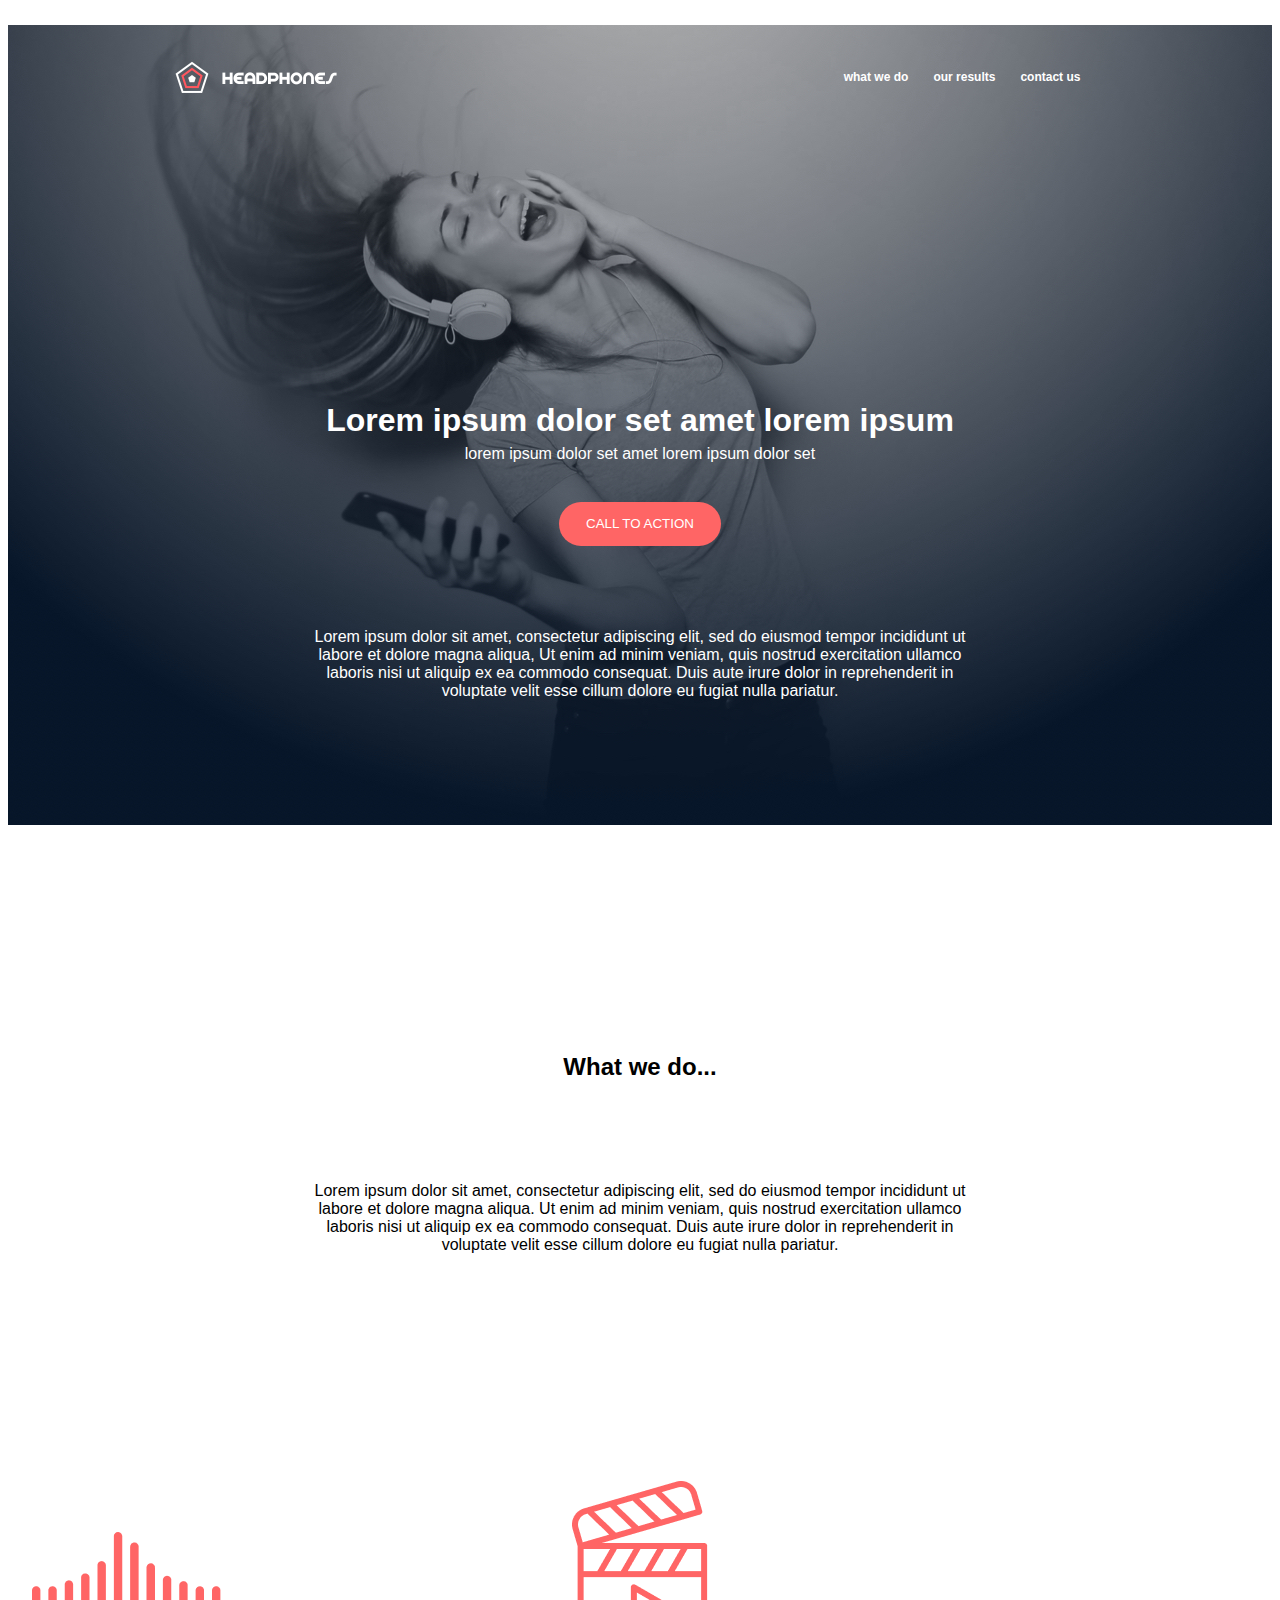
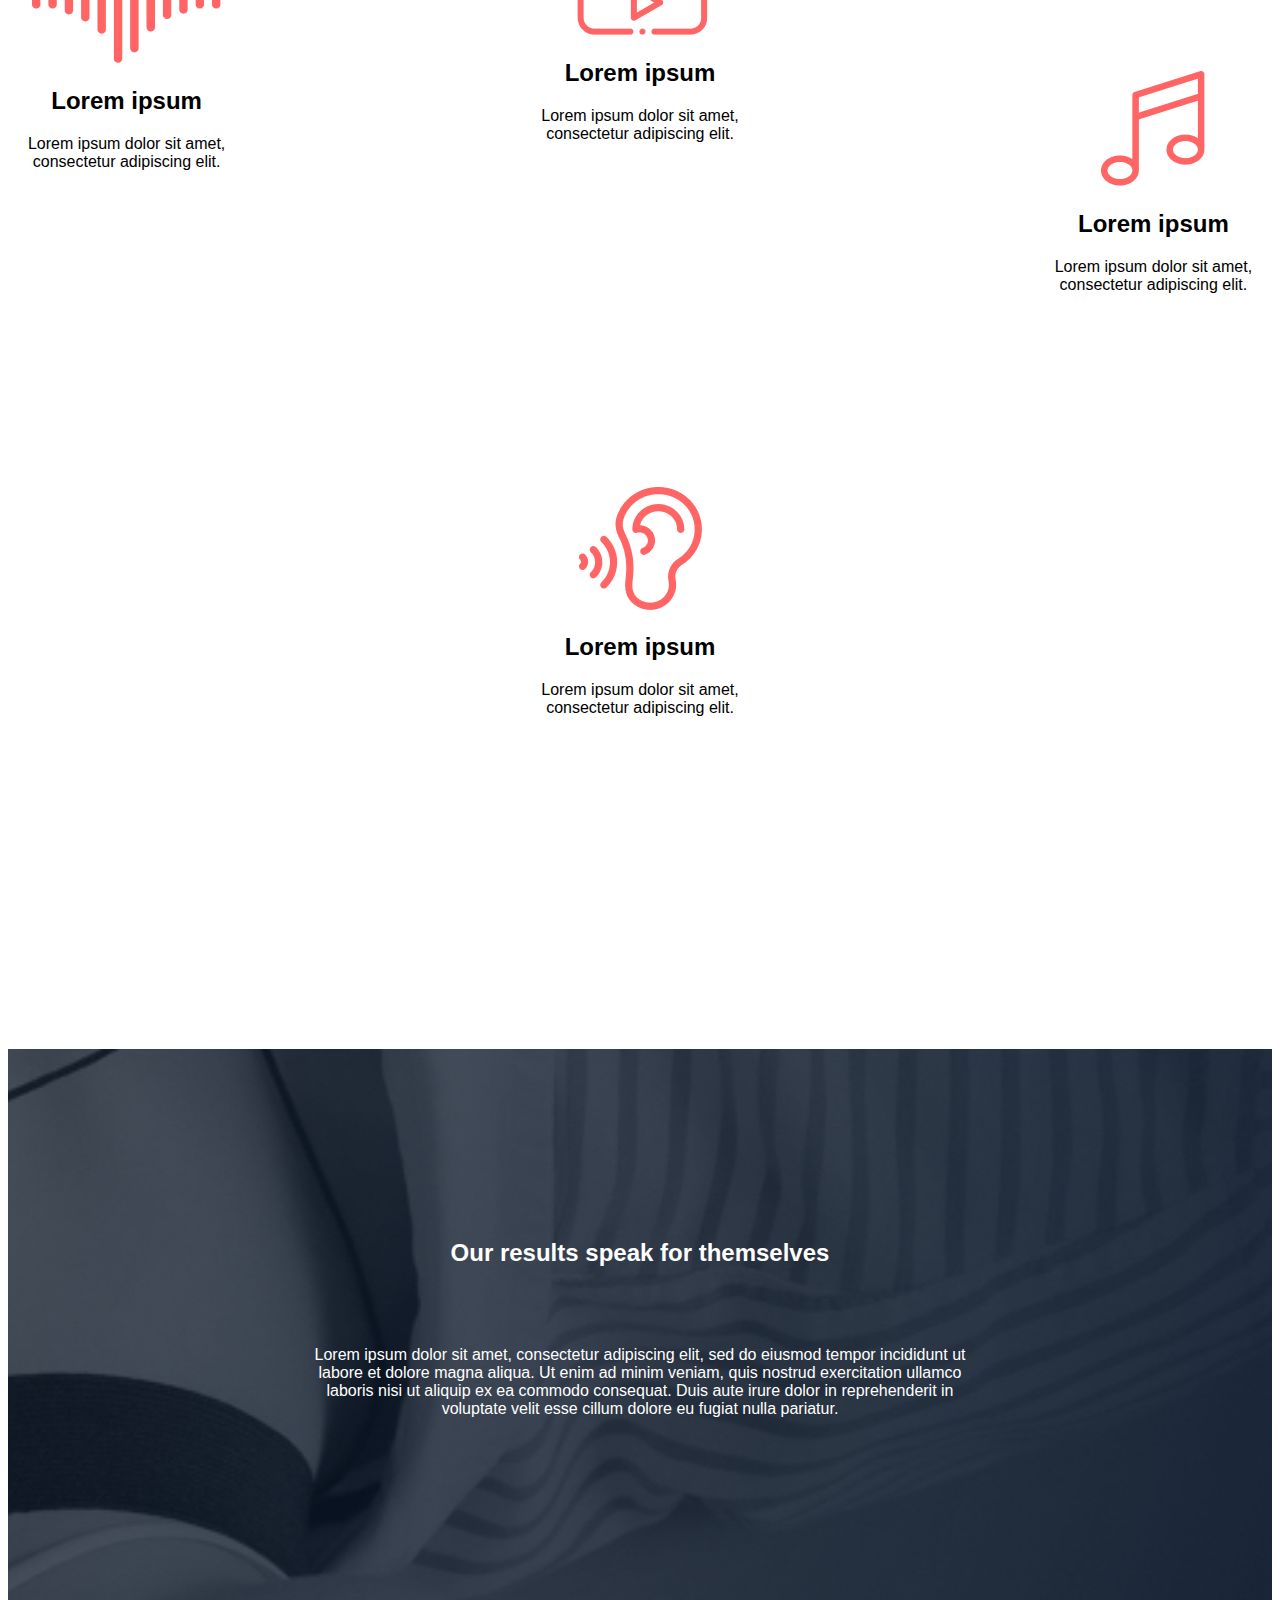
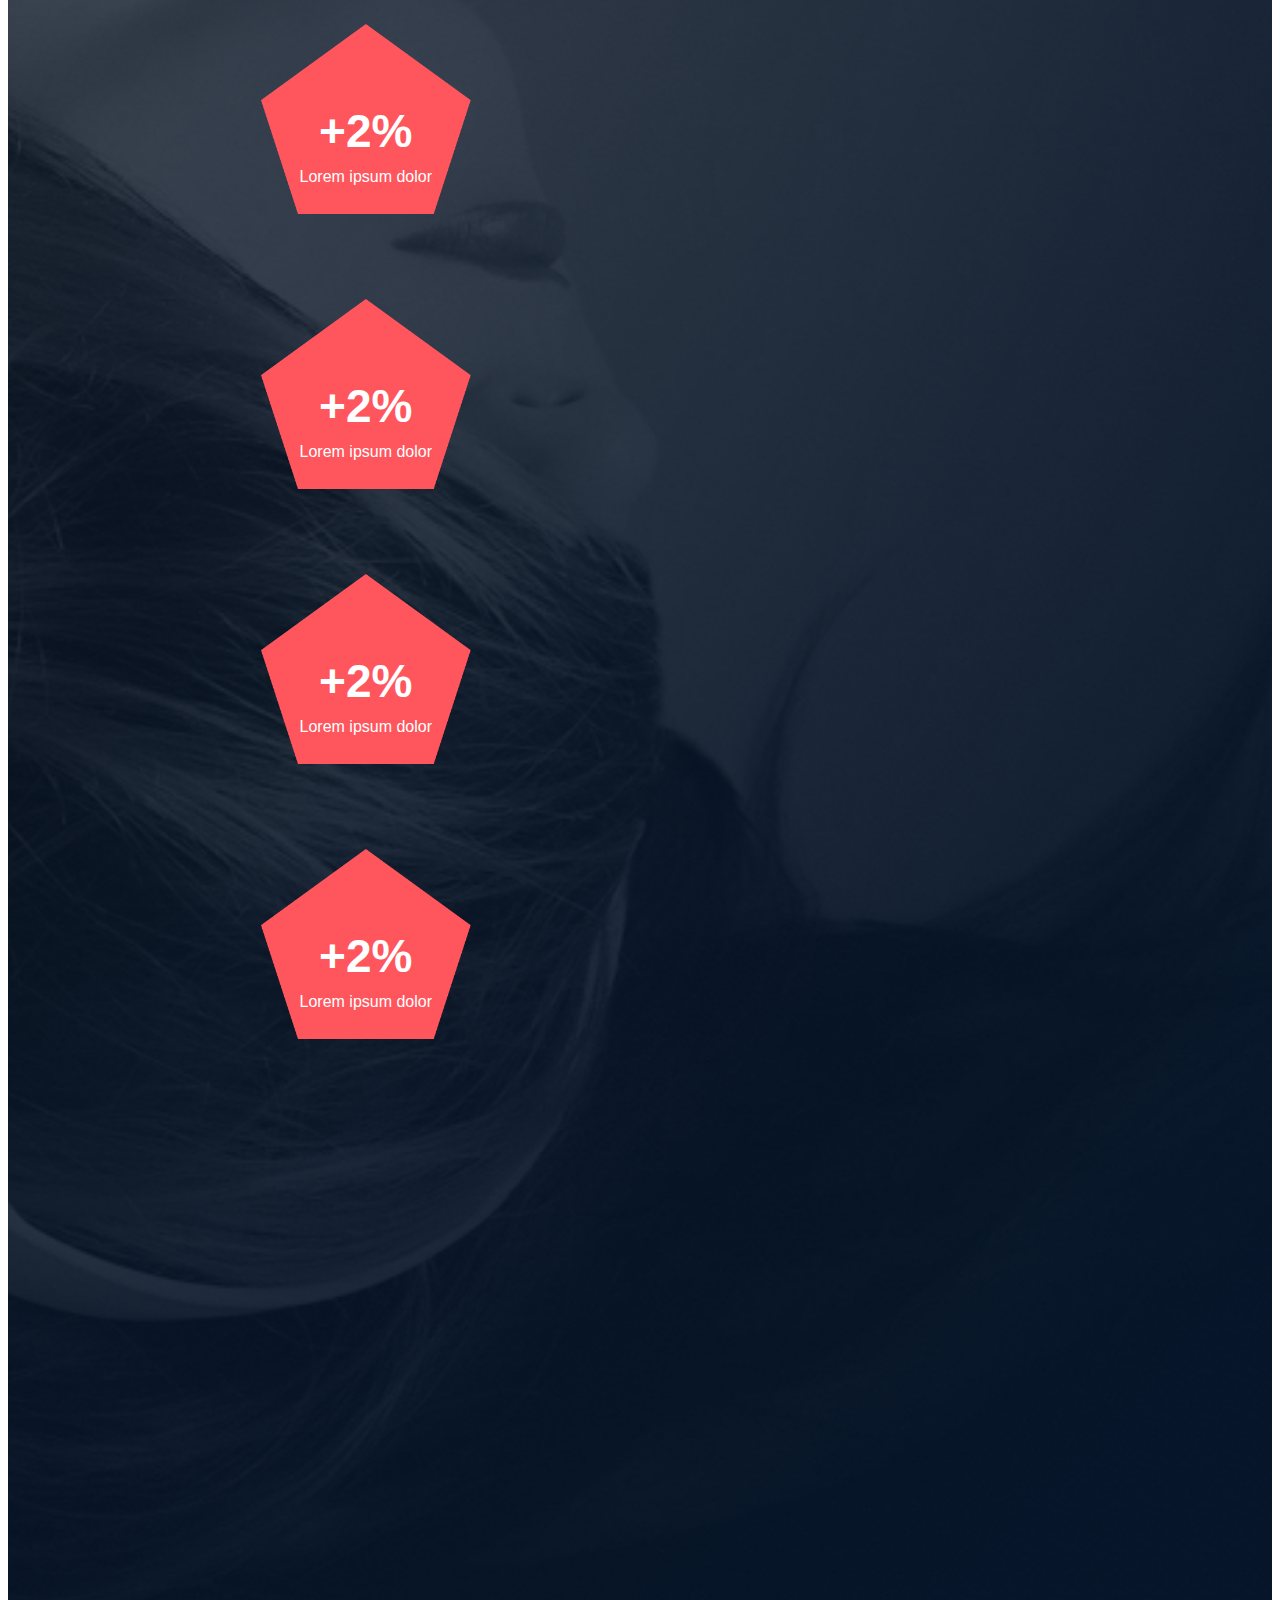
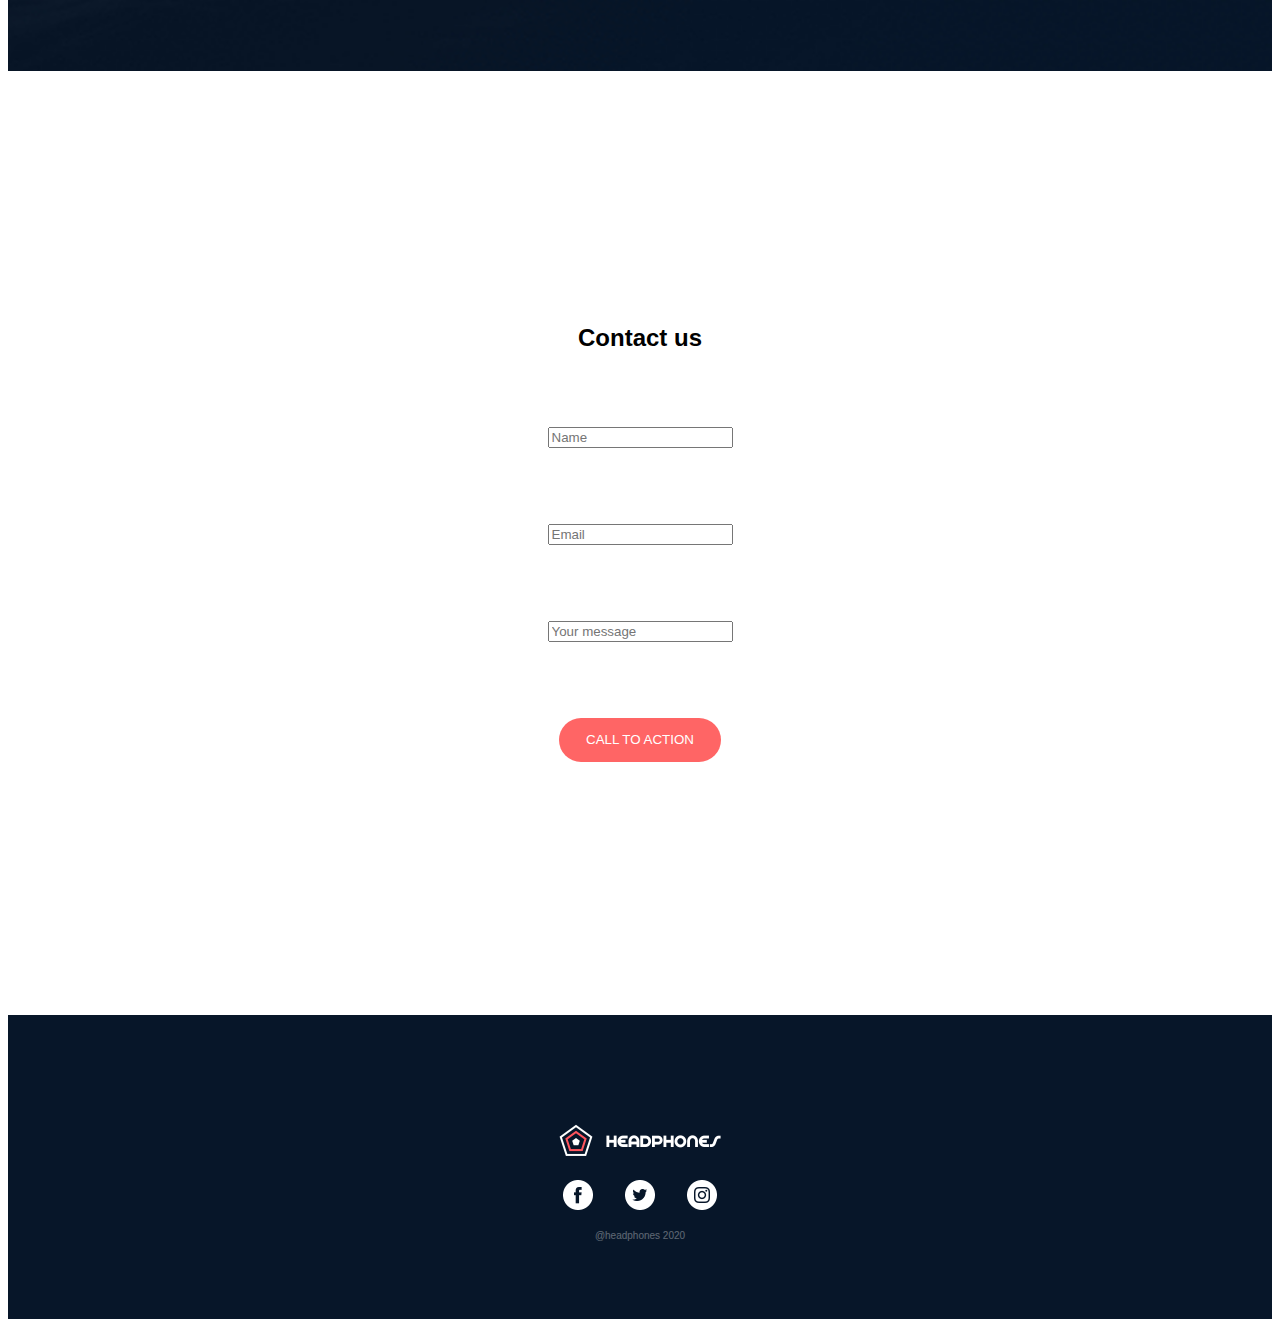
==== commit 75663ee6: "Update index.html" ====
--- a/index.html
+++ b/index.html
@@ -6,7 +6,6 @@
     <title>01_headphones_desktop</title>
     <link rel="stylesheet" href="tablet.css">
     <link rel="stylesheet" href="moblie.css">
-    <link rel="stylesheet" href="desktop.css">
 </head>
 <body>
     <header>
@@ -191,4 +190,4 @@
         </div>
     </footer>
 </body>
-</html>+</html>
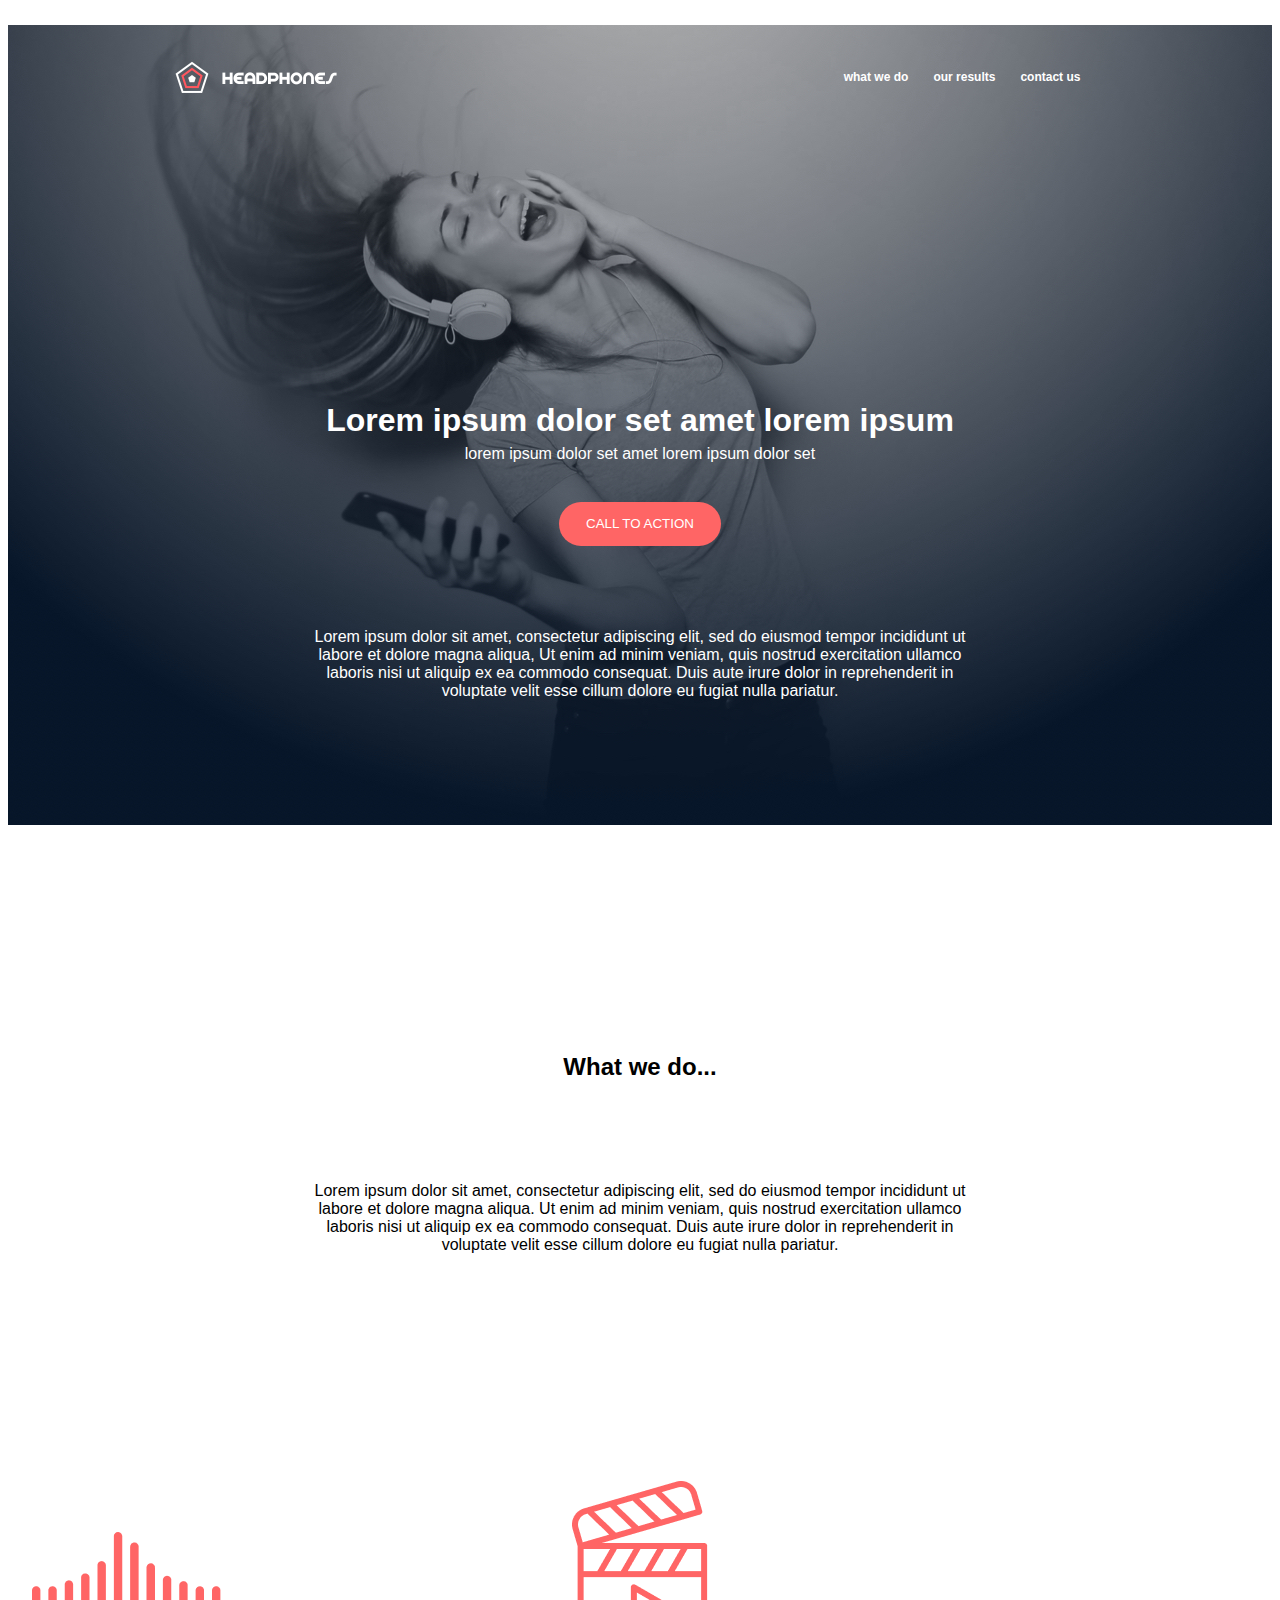
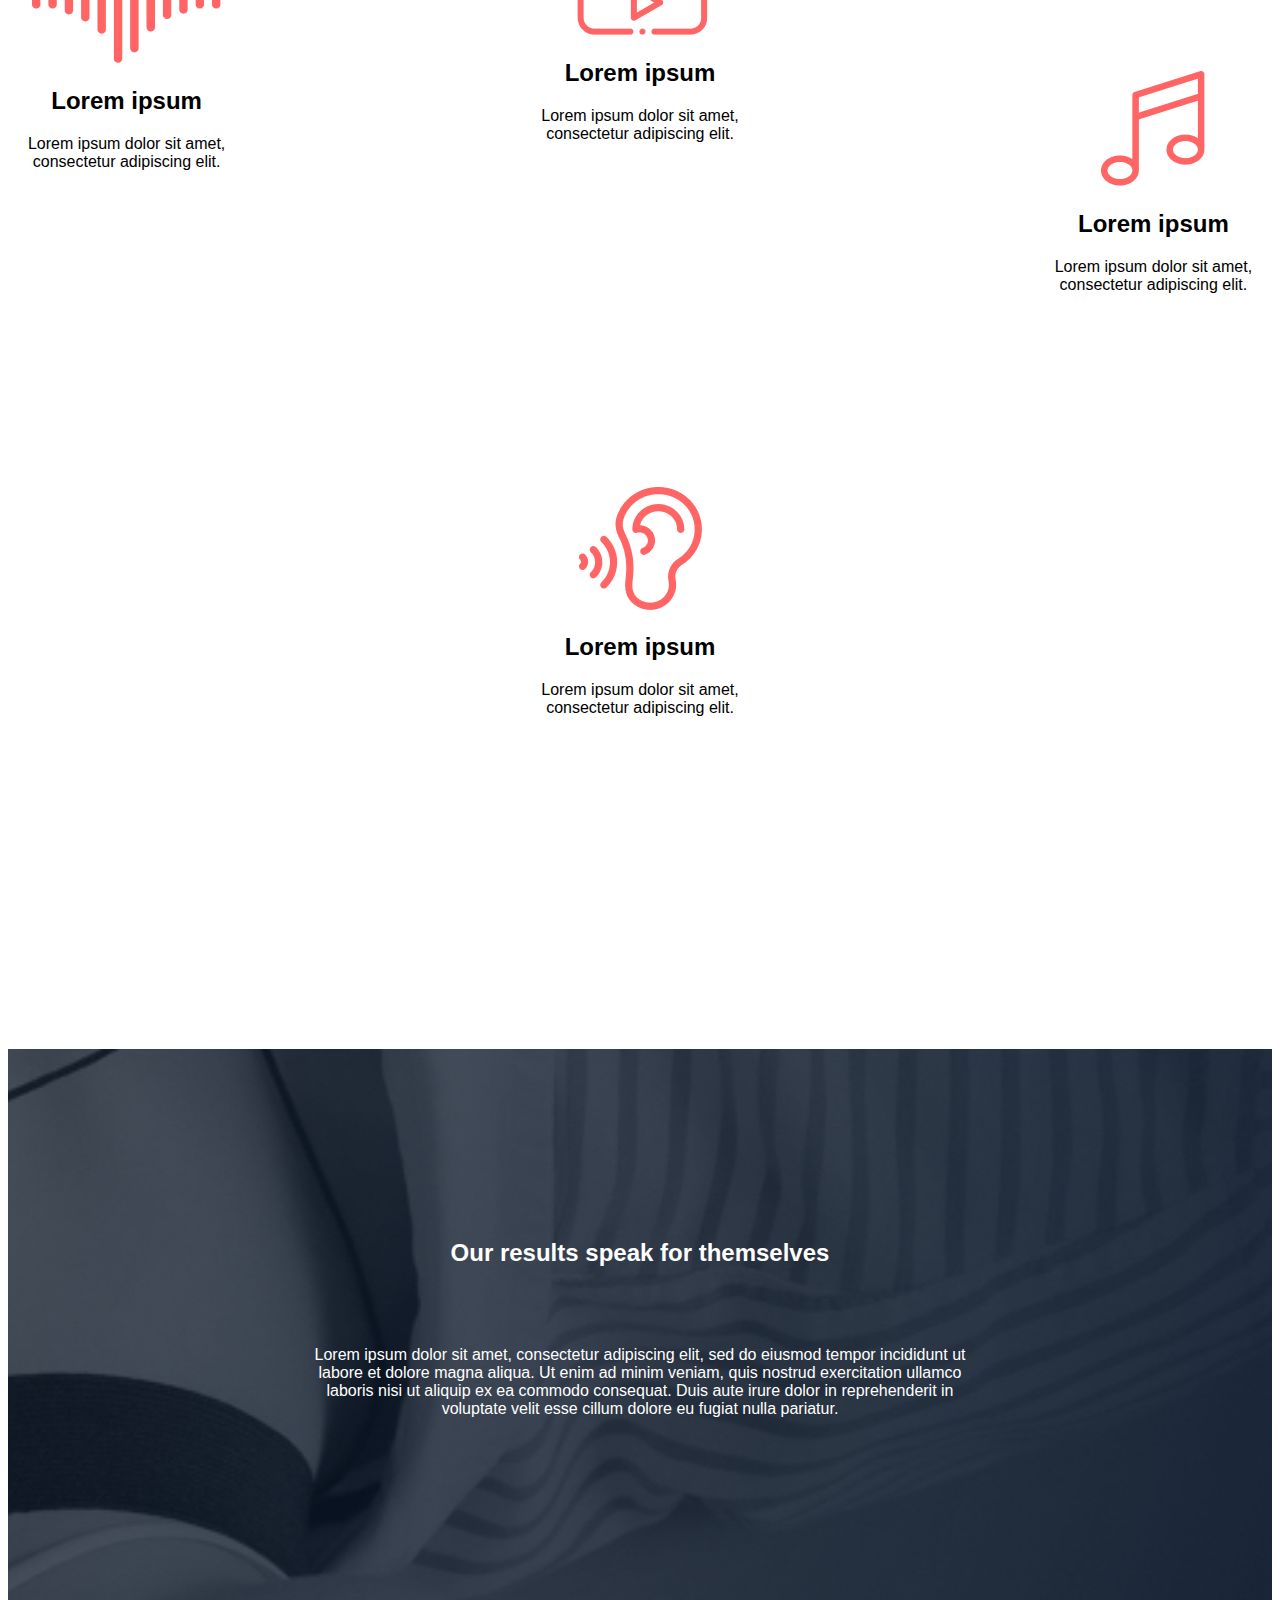
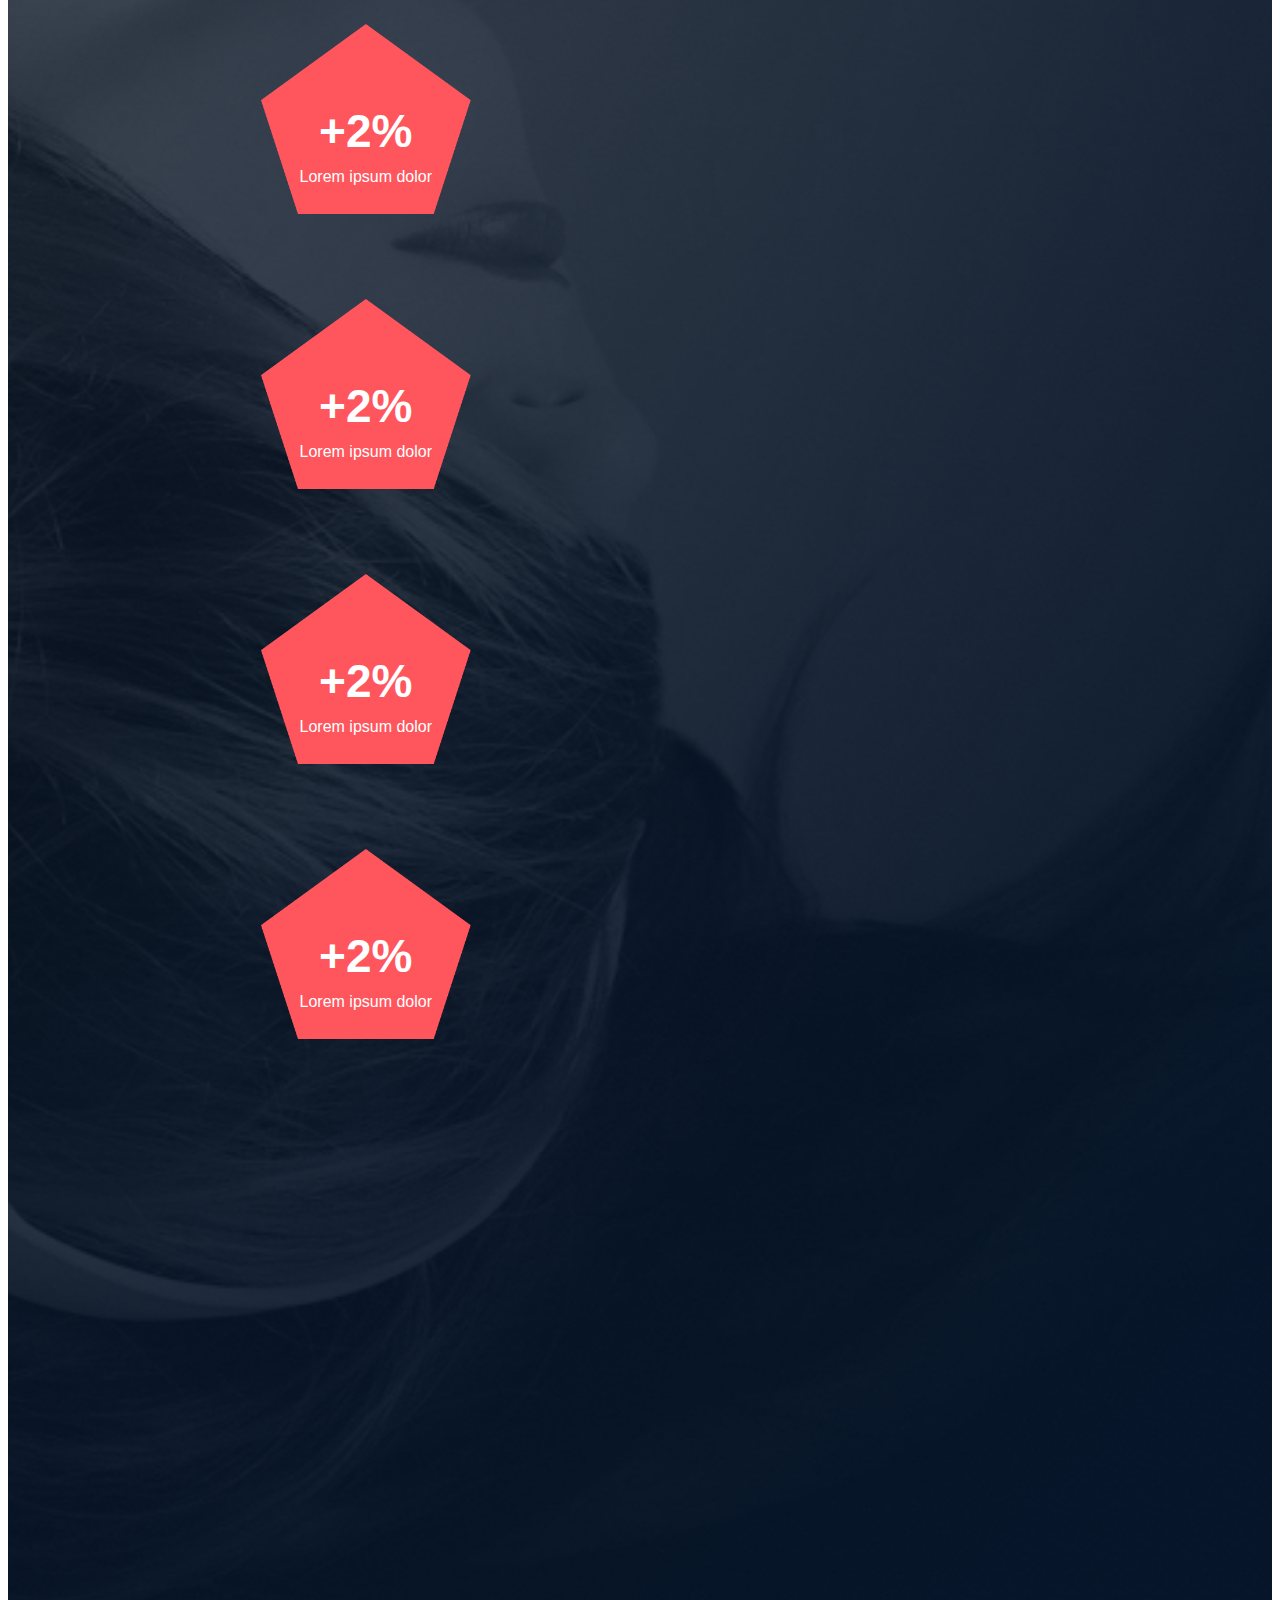
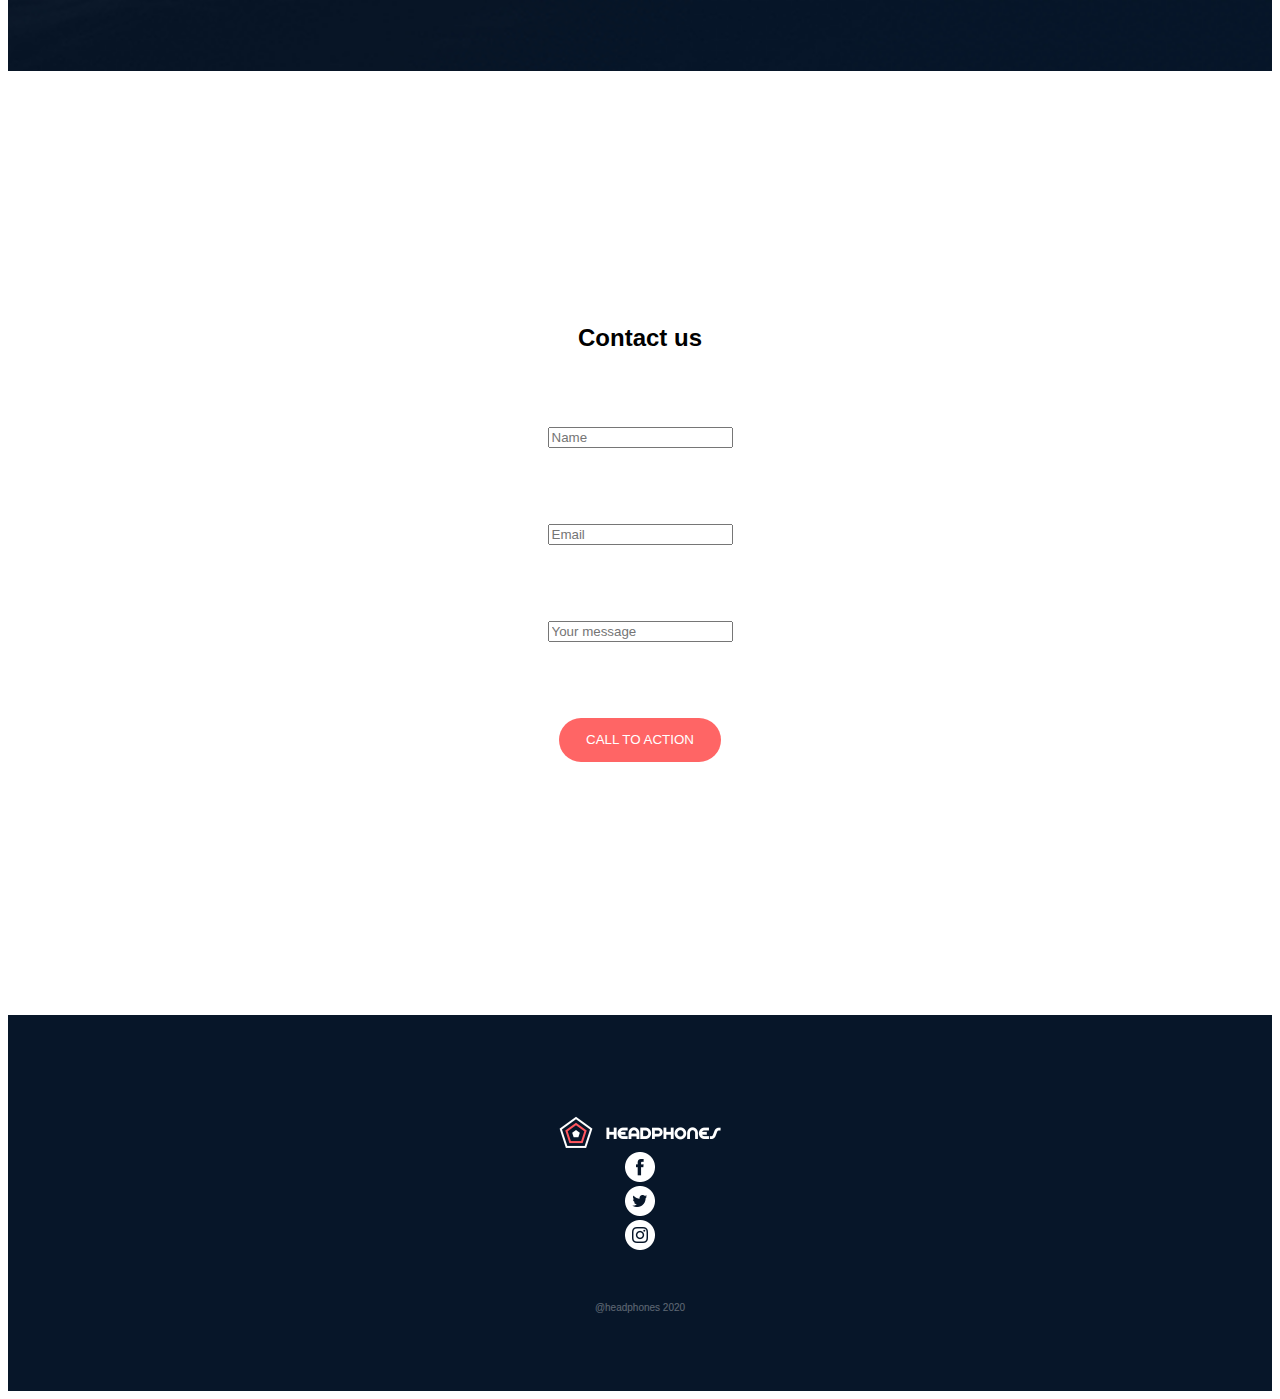
==== commit 1995e39d: "fixing tablet issue" ====
--- a/index.html
+++ b/index.html
@@ -4,8 +4,8 @@
     <meta charset="UTF-8">
     <meta name="viewport" content="width=device-width, initial-scale=1.0">
     <title>01_headphones_desktop</title>
-    <link rel="stylesheet" href="tablet.css">
-    <link rel="stylesheet" href="moblie.css">
+    <link rel="stylesheet" @media="(max-width:1072px)" href="tablet.css">
+    <link rel="stylesheet" @media="(max-width:767px)" href="moblie.css">
 </head>
 <body>
     <header>
@@ -190,4 +190,4 @@
         </div>
     </footer>
 </body>
-</html>
+</html>--- a/tablet.css
+++ b/tablet.css
@@ -3,6 +3,21 @@
 @media (min-width: 768px) and (max-width: 1072px) {
     body {
         padding: 20px;
+    }
+
+    .fl {
+        display: flex;
+        justify-content: flex-start;
+        align-items: center;
+        position: relative;
+        top: 2em;
+    }
+
+    .footer-images {
+        display: flex;
+        justify-content: flex-end;
+        flex-direction: row;
+        gap: 3%;
     }
 }
 
@@ -147,12 +162,14 @@
 
 .hex-con {
     display: grid;
-    grid-template-columns: repeat(2, 1fr);
+    grid-template-columns: repeat(2, 2fr);
     gap: 25%;
     margin-left: 20%;
     margin-top: 15%;
     margin-bottom: 25%;
     margin-right: 20%;
+    height: 100%;
+    width: 100%;
     color:#FFFFFF;
 }
 
@@ -228,22 +245,6 @@
     margin: 10%;
 }
 
-
-.fl {
-    display: flex;
-    justify-content: flex-start;
-    align-items: center;
-    position: relative;
-    top: 2em;
-}
-
-.footer-images {
-    display: flex;
-    justify-content: flex-end;
-    flex-direction: row;
-    gap: 3%;
-}
-
 .footer-caption {
     display: flex;
     justify-content: center;
--- a/moblie.css
+++ b/moblie.css
@@ -5,6 +5,22 @@
         padding: 20px;
         max-width: 100%;
         margin: 0 auto;
+    }
+
+    .fl {
+        display: flex;
+        justify-content: center;
+        position: relative;
+        top: 0.5em;
+    }
+    
+    .footer-images {
+        display: flex;
+        justify-content: center;
+        flex-direction: row;
+        position: relative;
+        top: 2em;
+        gap: 3%;
     }
 }
 
@@ -228,22 +244,6 @@
 }
 
 
-.fl {
-    display: flex;
-    justify-content: center;
-    position: relative;
-    top: 0.5em;
-}
-
-.footer-images {
-    display: flex;
-    justify-content: center;
-    flex-direction: row;
-    position: relative;
-    top: 2em;
-    gap: 3%;
-}
-
 .footer-caption {
     display: flex;
     justify-content: center;
@@ -253,4 +253,4 @@
     color: #ffffff;
     position: relative;
     top: 3.8em;
-}+}
